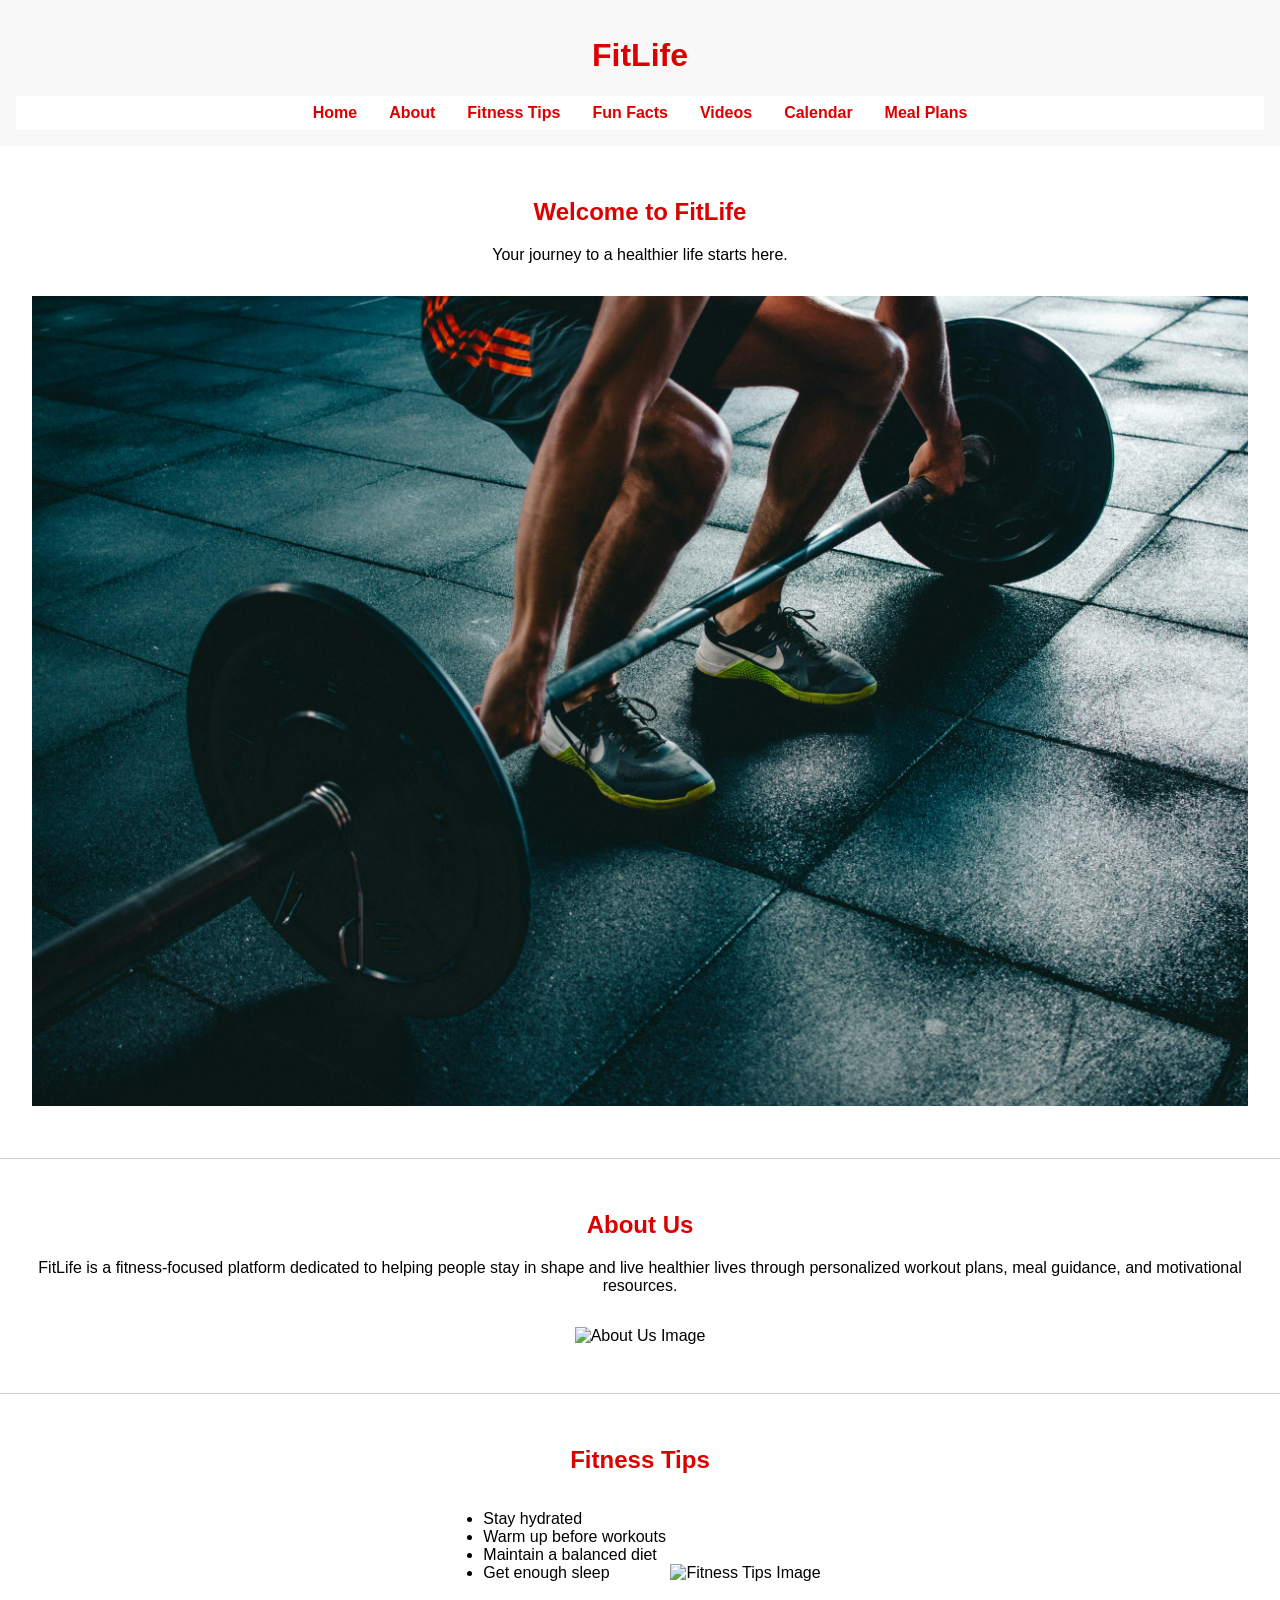
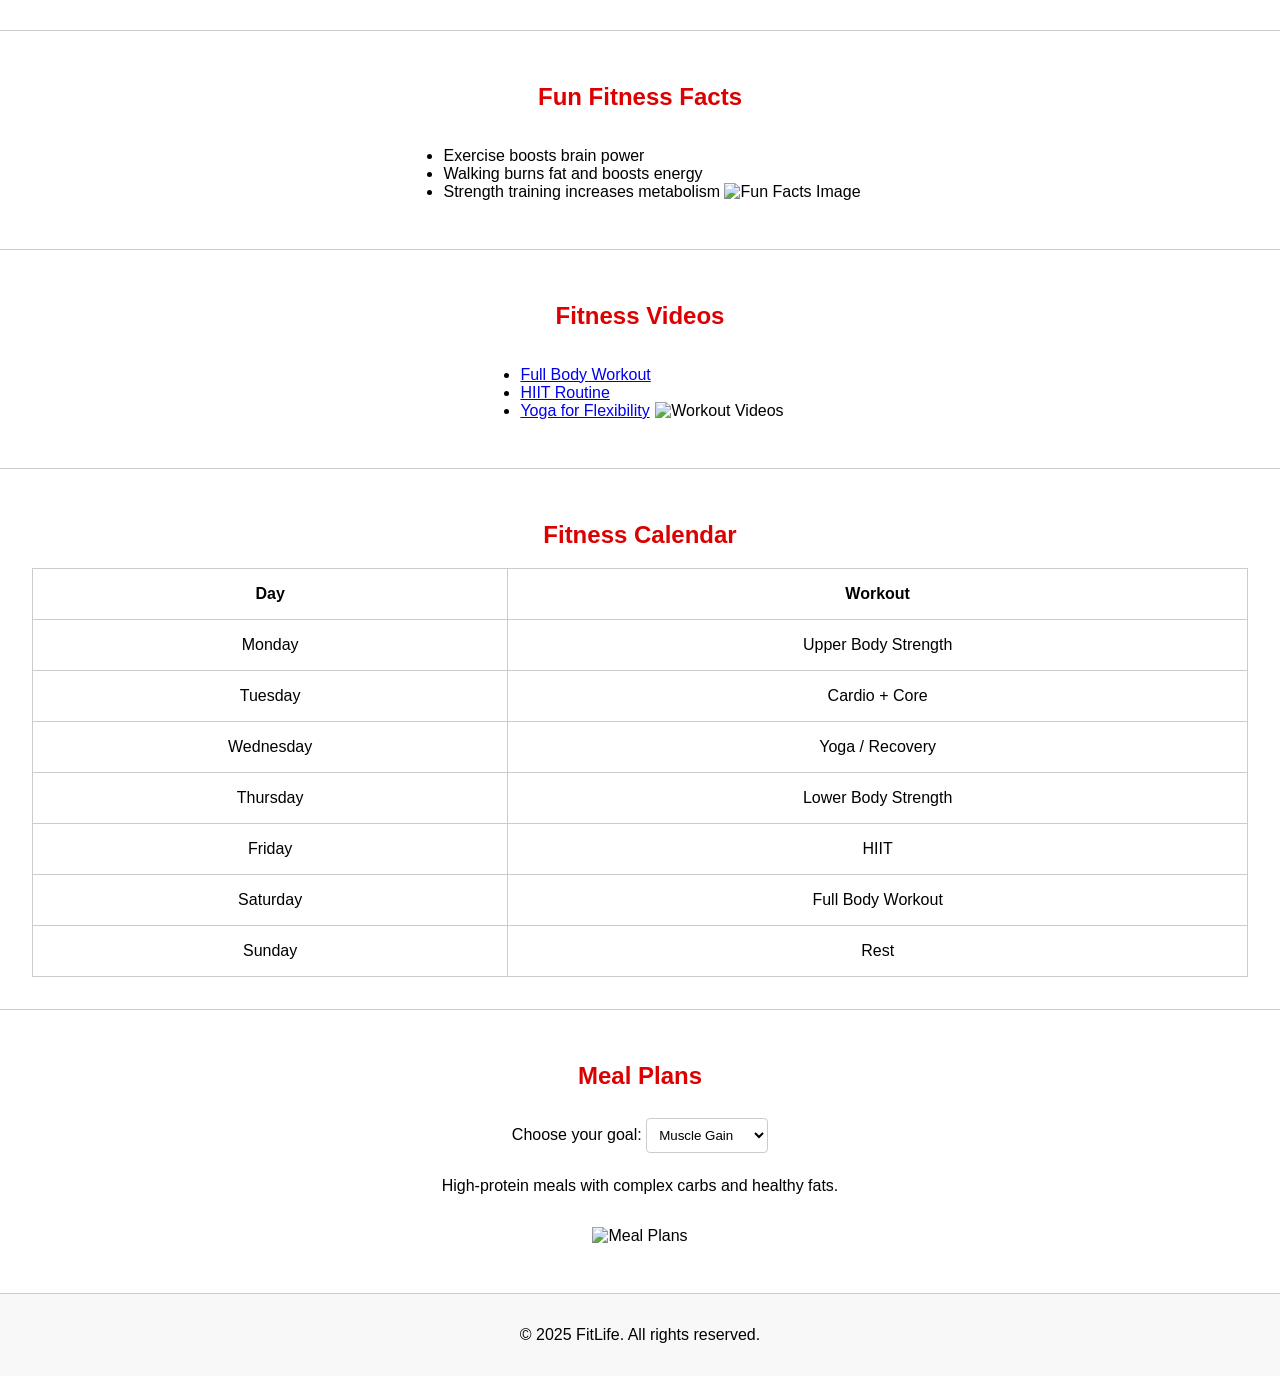
==== index.html @ dd287af6 "Update index.html" ====
<!DOCTYPE html>
<html lang="en">
<head>
  <meta charset="UTF-8" />
  <meta name="viewport" content="width=device-width, initial-scale=1.0" />
  <title>FitLife</title>
  <style>
    body {
      margin: 0;
      font-family: Arial, sans-serif;
      background-color: #fff;
      color: #000;
      text-align: center;
    }

    header {
      background-color: #f8f8f8;
      color: #d00;
      padding: 1rem;
    }

    nav ul {
      list-style: none;
      padding: 0;
      margin: 0;
      display: flex;
      justify-content: center;
      flex-wrap: wrap;
      background-color: #fff;
    }

    nav ul li {
      margin: 0.5rem 1rem;
    }

    nav ul li a {
      color: #d00;
      text-decoration: none;
      font-weight: bold;
    }

    nav ul li a:hover {
      text-decoration: underline;
    }

    section {
      padding: 2rem;
      border-bottom: 1px solid #ccc;
    }

    h1, h2 {
      color: #d00;
      text-align: center;
    }

    ul {
      padding-left: 1.5rem;
      display: inline-block;
      text-align: left;
    }

    form {
      display: flex;
      flex-direction: column;
      max-width: 300px;
      margin: auto;
    }

    form input, form button, select {
      padding: 0.5rem;
      margin: 0.5rem 0;
      border: 1px solid #ccc;
      border-radius: 4px;
    }

    form input, select {
      background-color: #fff;
      color: #000;
    }

    form button {
      background-color: #d00;
      color: white;
      cursor: pointer;
    }

    form button:hover {
      background-color: #a00;
    }

    table {
      width: 100%;
      border-collapse: collapse;
      text-align: center;
    }

    table, th, td {
      border: 1px solid #ccc;
    }

    th, td {
      padding: 1rem;
    }

    footer {
      text-align: center;
      padding: 1rem;
      background-color: #f8f8f8;
      color: #000;
    }

    img {
      max-width: 100%;
      height: auto;
      margin: 1rem 0;
    }
  </style>
  <script>
    function updateMealPlan() {
      const mealType = document.getElementById('mealType').value;
      const mealOutput = document.getElementById('mealOutput');

      const meals = {
        gain: "High-protein meals with complex carbs and healthy fats.",
        loss: "Low-calorie meals with lean proteins and vegetables.",
        healthy: "Balanced meals with fruits, vegetables, whole grains, and lean proteins."
      };

      mealOutput.innerText = meals[mealType];
    }
  </script>
</head>
<body>
  <header>
    <h1>FitLife</h1>
    <nav>
      <ul>
        <li><a href="#home">Home</a></li>
        <li><a href="#about">About</a></li>
        <li><a href="#tips">Fitness Tips</a></li>
        <li><a href="#facts">Fun Facts</a></li>
        <li><a href="#videos">Videos</a></li>
        <li><a href="#calendar">Calendar</a></li>
        <li><a href="#meals">Meal Plans</a></li>
      </ul>
    </nav>
  </header>

  <section id="home">
    <h2>Welcome to FitLife</h2>
    <p>Your journey to a healthier life starts here.</p>
    <img src="Home.jpg" alt="Welcome Image">
  </section>

  <section id="about">
    <h2>About Us</h2>
    <p>FitLife is a fitness-focused platform dedicated to helping people stay in shape and live healthier lives through personalized workout plans, meal guidance, and motivational resources.</p>
    <img src="https://via.placeholder.com/800x300?text=About+FitLife" alt="About Us Image">
  </section>

  <section id="tips">
    <h2>Fitness Tips</h2>
    <ul>
      <li>Stay hydrated</li>
      <li>Warm up before workouts</li>
      <li>Maintain a balanced diet</li>
      <li>Get enough sleep</li>
    </ul>
    <img src="https://via.placeholder.com/800x300?text=Fitness+Tips" alt="Fitness Tips Image">
  </section>

  <section id="facts">
    <h2>Fun Fitness Facts</h2>
    <ul>
      <li>Exercise boosts brain power</li>
      <li>Walking burns fat and boosts energy</li>
      <li>Strength training increases metabolism</li>
    </ul>
    <img src="https://via.placeholder.com/800x300?text=Fun+Facts" alt="Fun Facts Image">
  </section>

  <section id="videos">
    <h2>Fitness Videos</h2>
    <ul>
      <li><a href="https://www.youtube.com/watch?v=UoC_O3HzsH0" target="_blank">Full Body Workout</a></li>
      <li><a href="https://www.youtube.com/watch?v=ml6cT4AZdqI" target="_blank">HIIT Routine</a></li>
      <li><a href="https://www.youtube.com/watch?v=2pLT-olgUJs" target="_blank">Yoga for Flexibility</a></li>
    </ul>
    <img src="https://via.placeholder.com/800x300?text=Workout+Videos" alt="Workout Videos">
  </section>

  <section id="calendar">
    <h2>Fitness Calendar</h2>
    <table>
      <thead>
        <tr>
          <th>Day</th>
          <th>Workout</th>
        </tr>
      </thead>
      <tbody>
        <tr><td>Monday</td><td>Upper Body Strength</td></tr>
        <tr><td>Tuesday</td><td>Cardio + Core</td></tr>
        <tr><td>Wednesday</td><td>Yoga / Recovery</td></tr>
        <tr><td>Thursday</td><td>Lower Body Strength</td></tr>
        <tr><td>Friday</td><td>HIIT</td></tr>
        <tr><td>Saturday</td><td>Full Body Workout</td></tr>
        <tr><td>Sunday</td><td>Rest</td></tr>
      </tbody>
    </table>
  </section>

  <section id="meals">
    <h2>Meal Plans</h2>
    <label for="mealType">Choose your goal:</label>
    <select id="mealType" onchange="updateMealPlan()">
      <option value="gain">Muscle Gain</option>
      <option value="loss">Weight Loss</option>
      <option value="healthy">Healthy Living</option>
    </select>
    <p id="mealOutput">High-protein meals with complex carbs and healthy fats.</p>
    <img src="https://via.placeholder.com/800x300?text=Meal+Plans" alt="Meal Plans">
  </section>

  <footer>
    <p>&copy; 2025 FitLife. All rights reserved.</p>
  </footer>
</body>
</html>
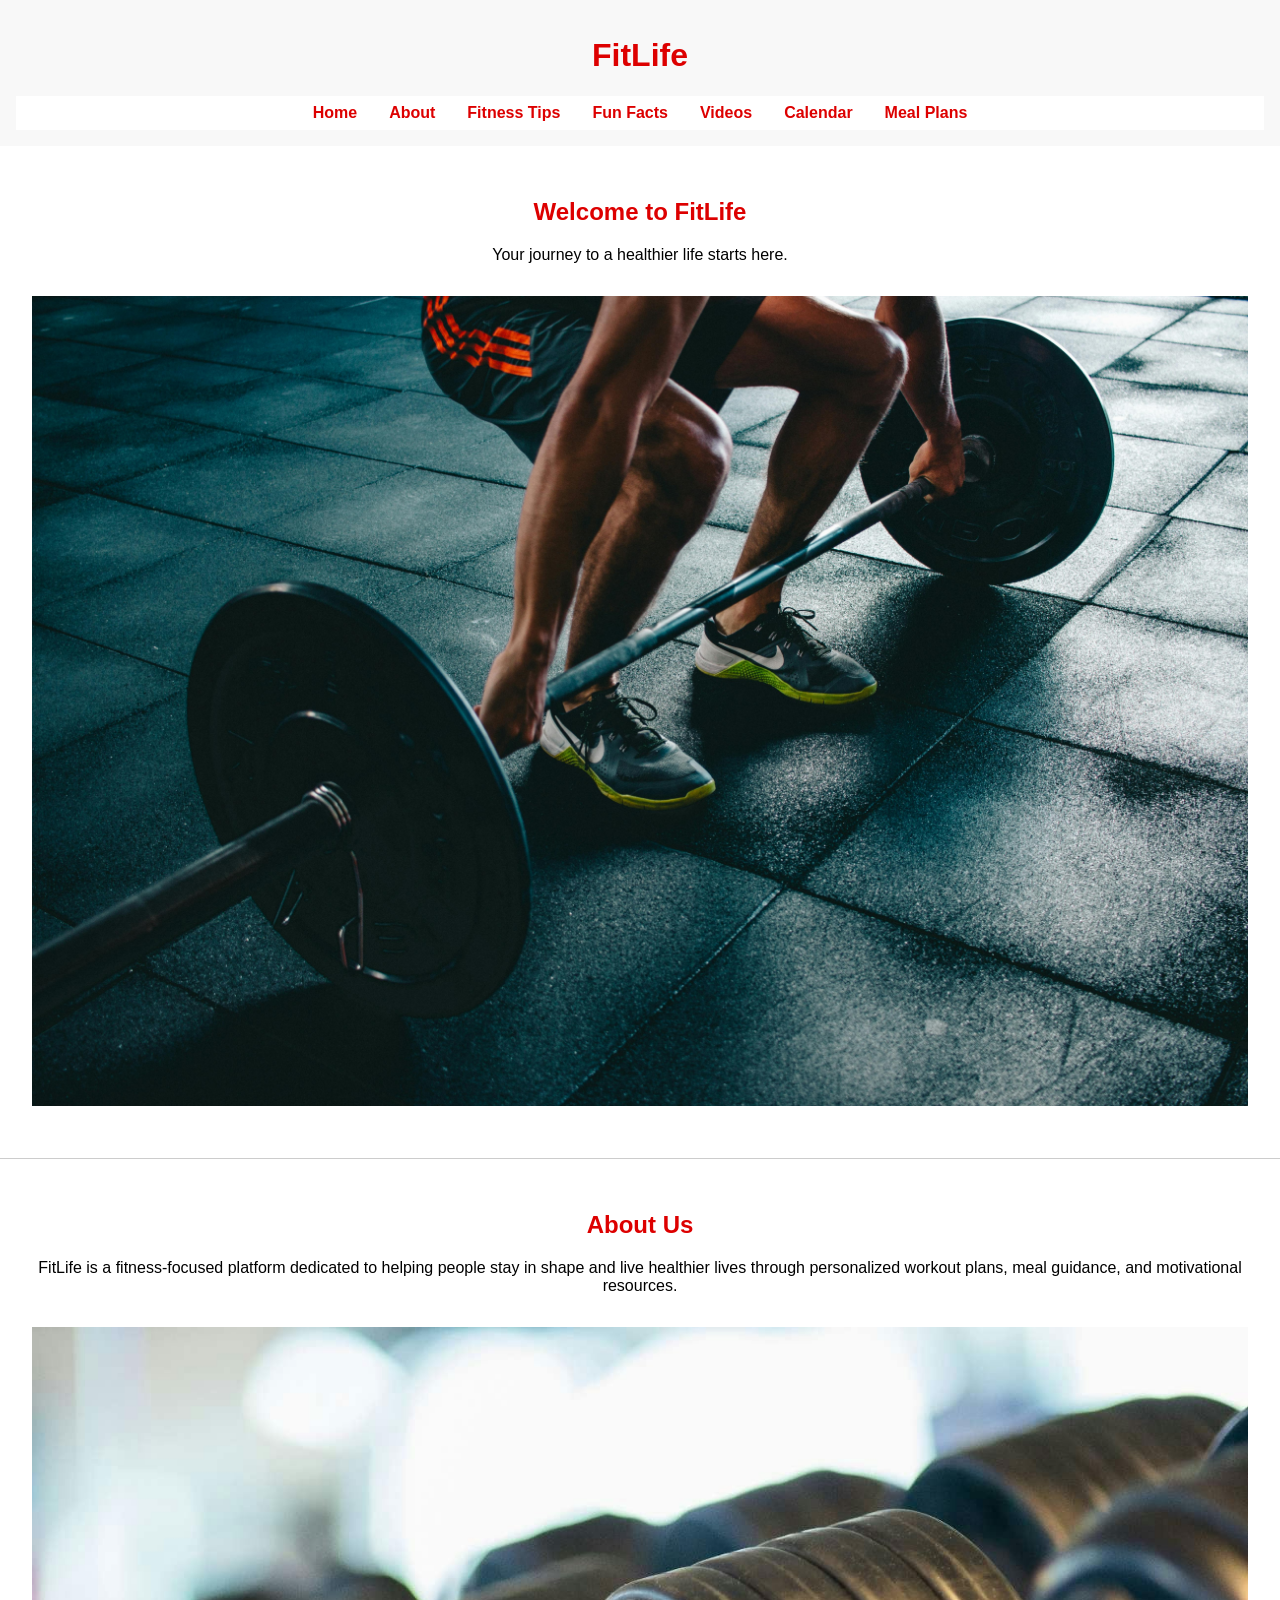
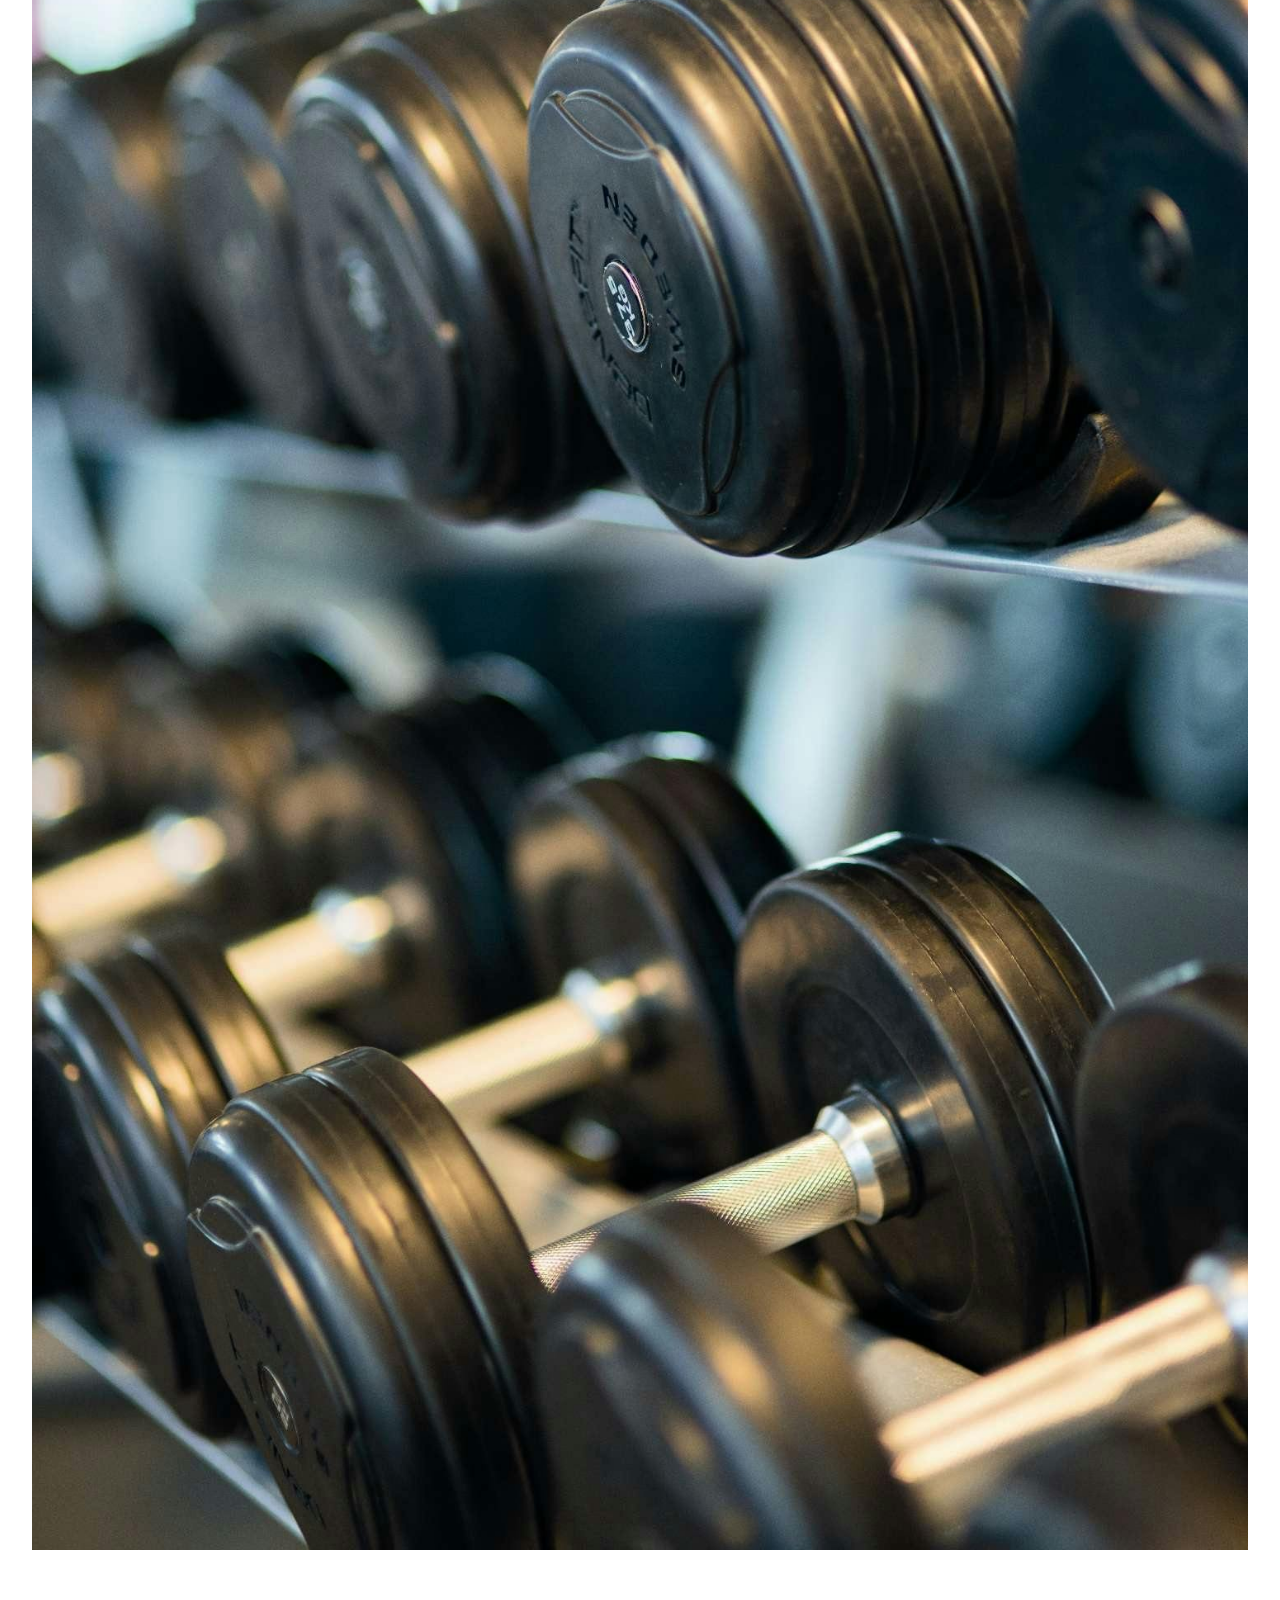
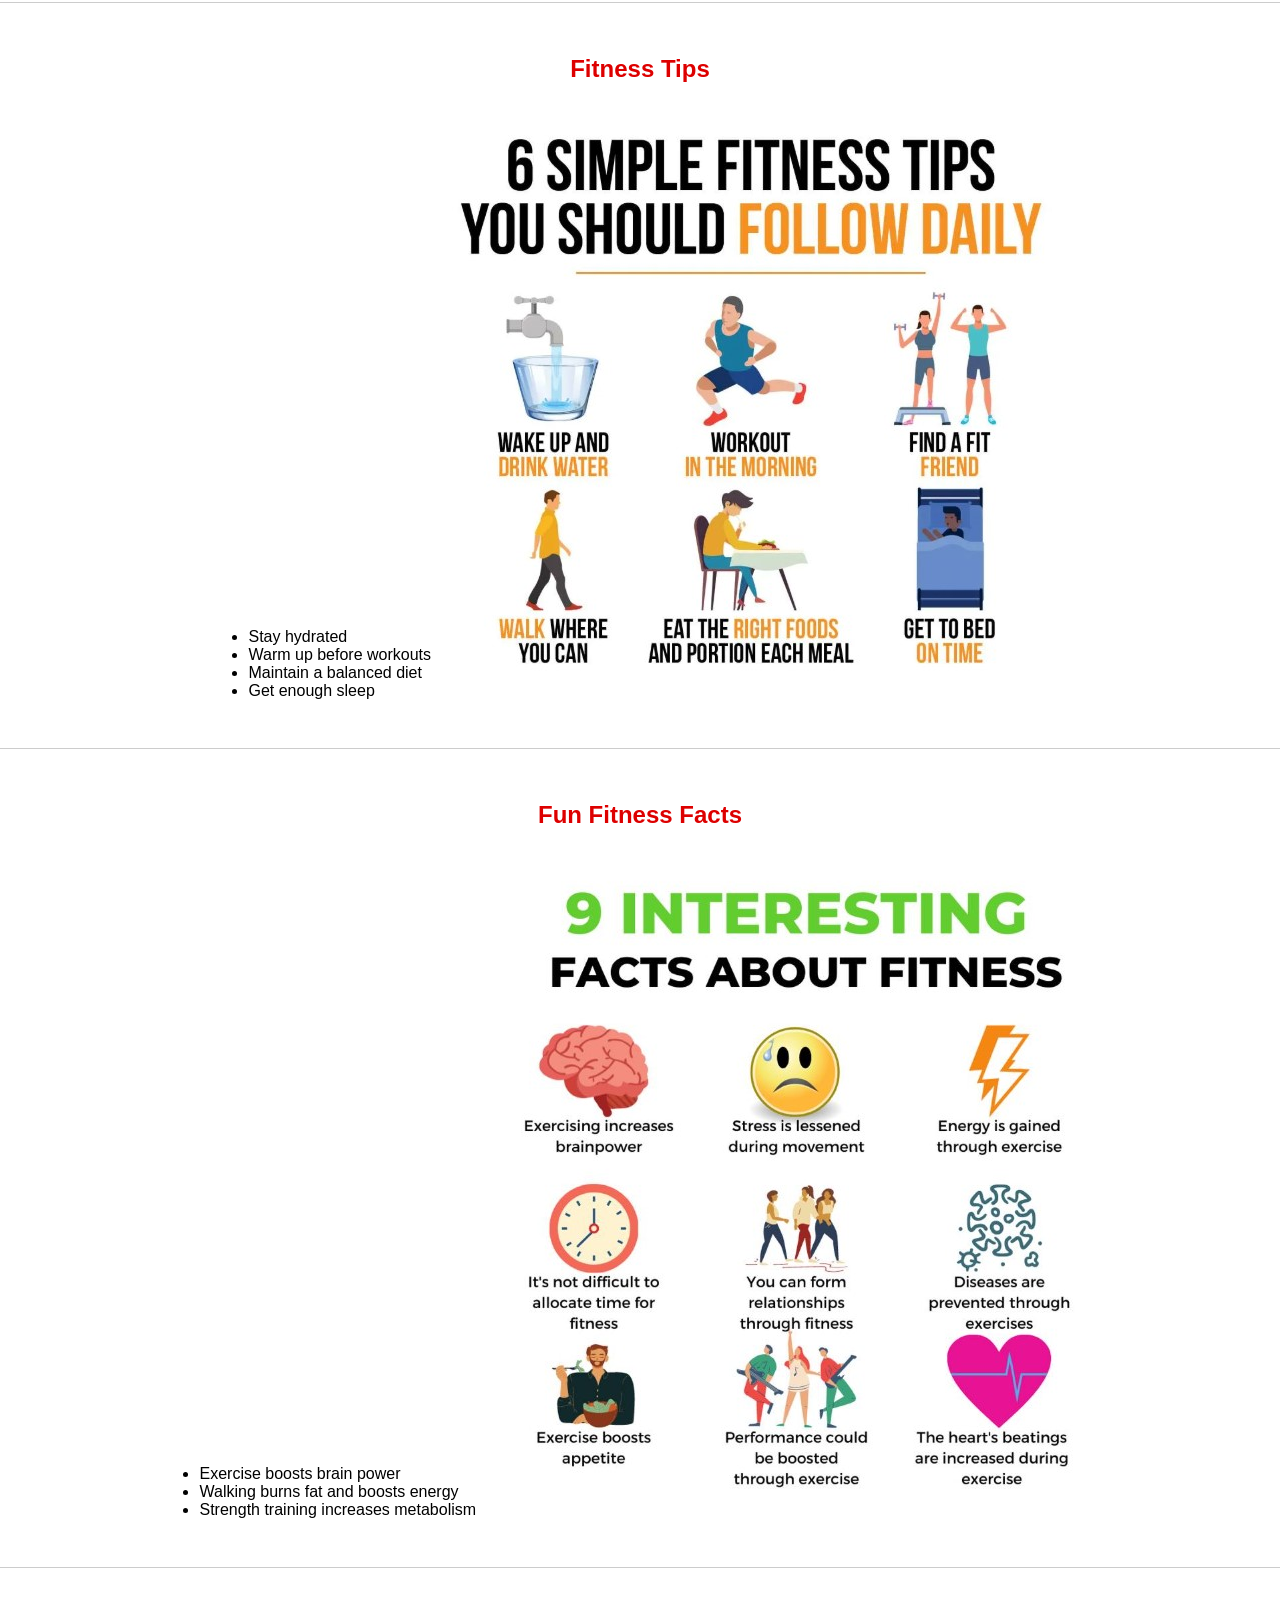
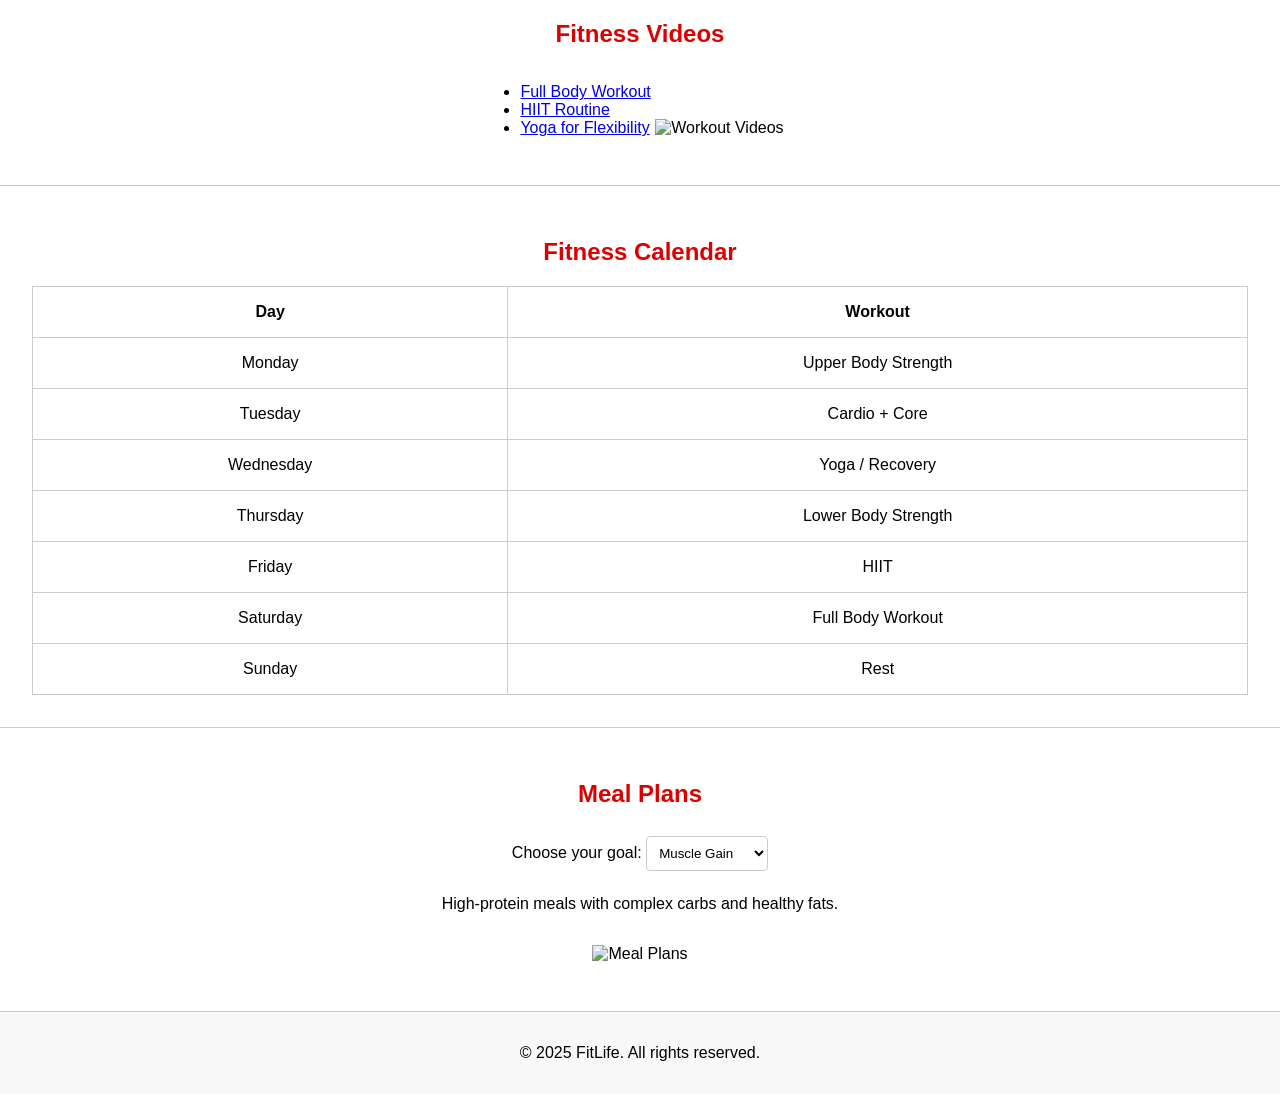
==== commit a5689943: "Update index.html" ====
--- a/index.html
+++ b/index.html
@@ -155,7 +155,7 @@
   <section id="about">
     <h2>About Us</h2>
     <p>FitLife is a fitness-focused platform dedicated to helping people stay in shape and live healthier lives through personalized workout plans, meal guidance, and motivational resources.</p>
-    <img src="https://via.placeholder.com/800x300?text=About+FitLife" alt="About Us Image">
+    <img src="About.jpg" alt="About Us Image">
   </section>
 
   <section id="tips">
@@ -166,7 +166,7 @@
       <li>Maintain a balanced diet</li>
       <li>Get enough sleep</li>
     </ul>
-    <img src="https://via.placeholder.com/800x300?text=Fitness+Tips" alt="Fitness Tips Image">
+    <img src="Tips.jpg" alt="Fitness Tips Image">
   </section>
 
   <section id="facts">
@@ -176,7 +176,7 @@
       <li>Walking burns fat and boosts energy</li>
       <li>Strength training increases metabolism</li>
     </ul>
-    <img src="https://via.placeholder.com/800x300?text=Fun+Facts" alt="Fun Facts Image">
+    <img src="Facts.jpg" alt="Fun Facts Image">
   </section>
 
   <section id="videos">
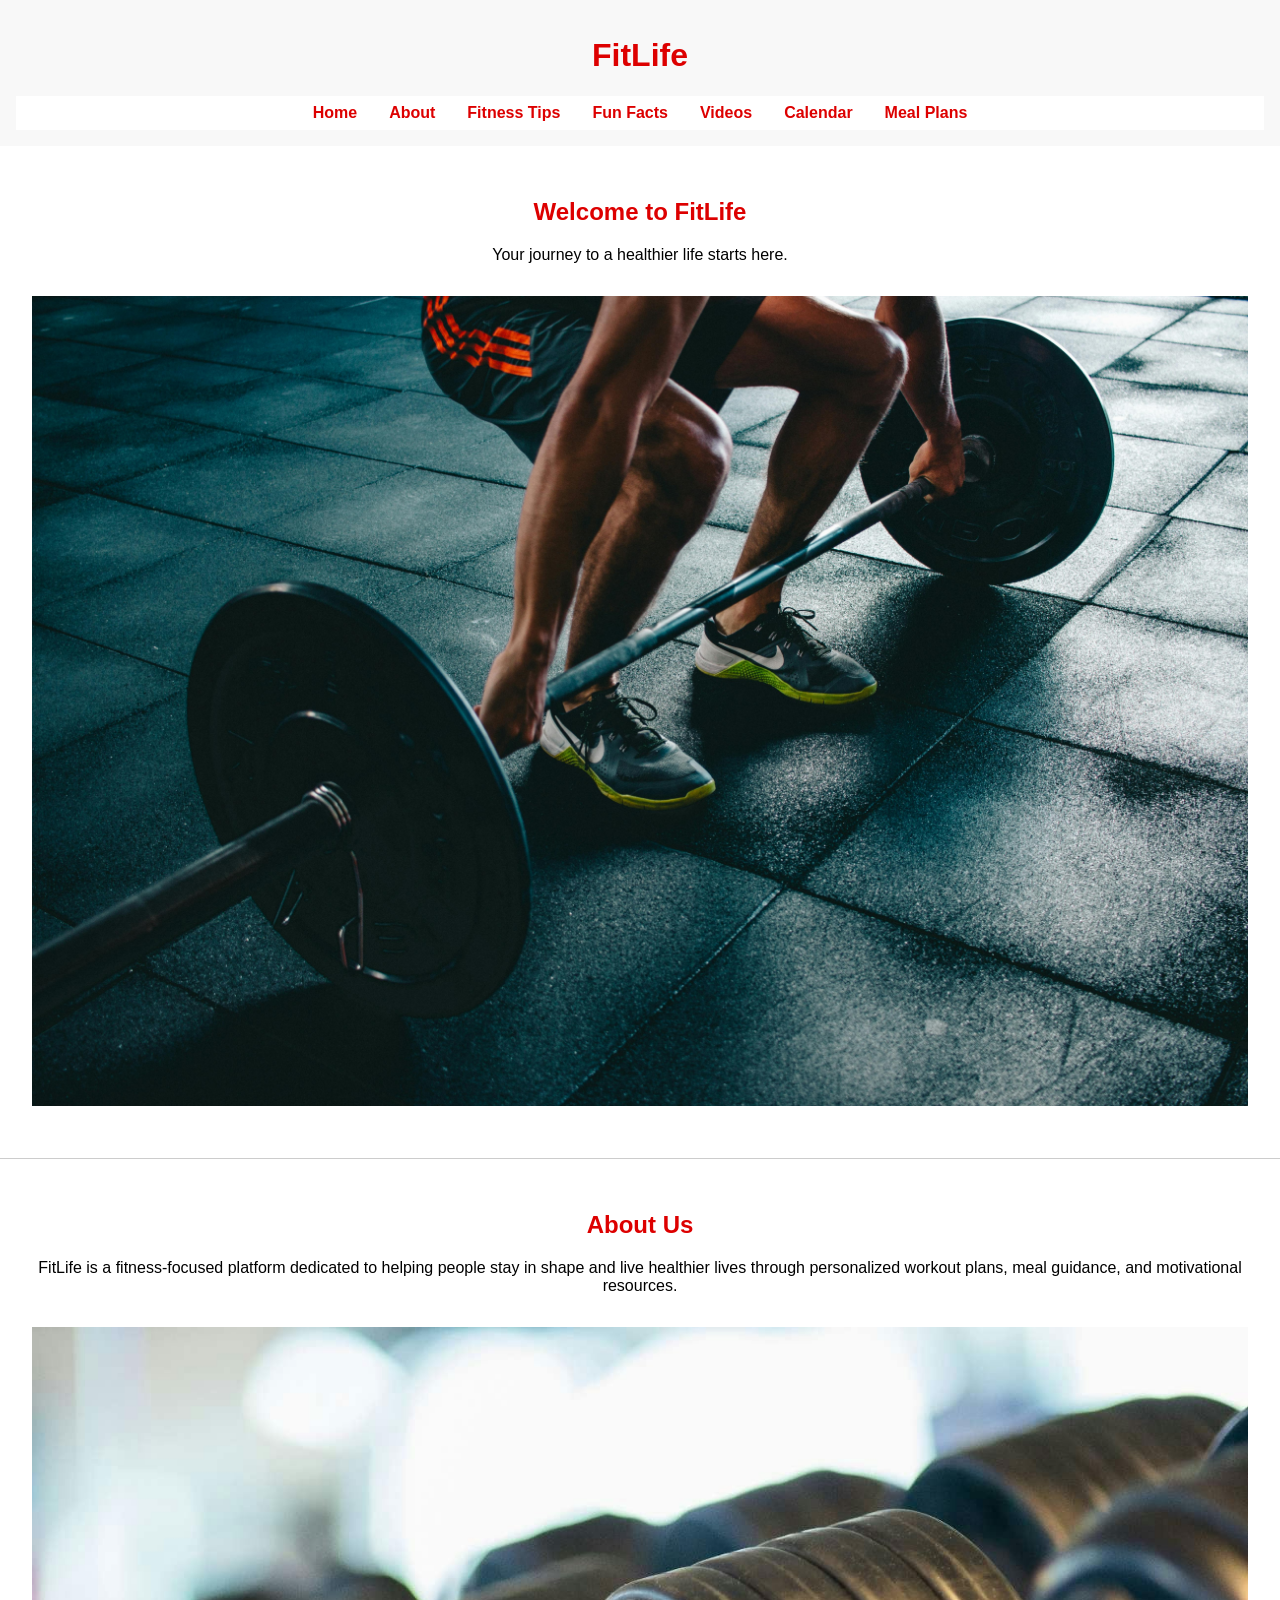
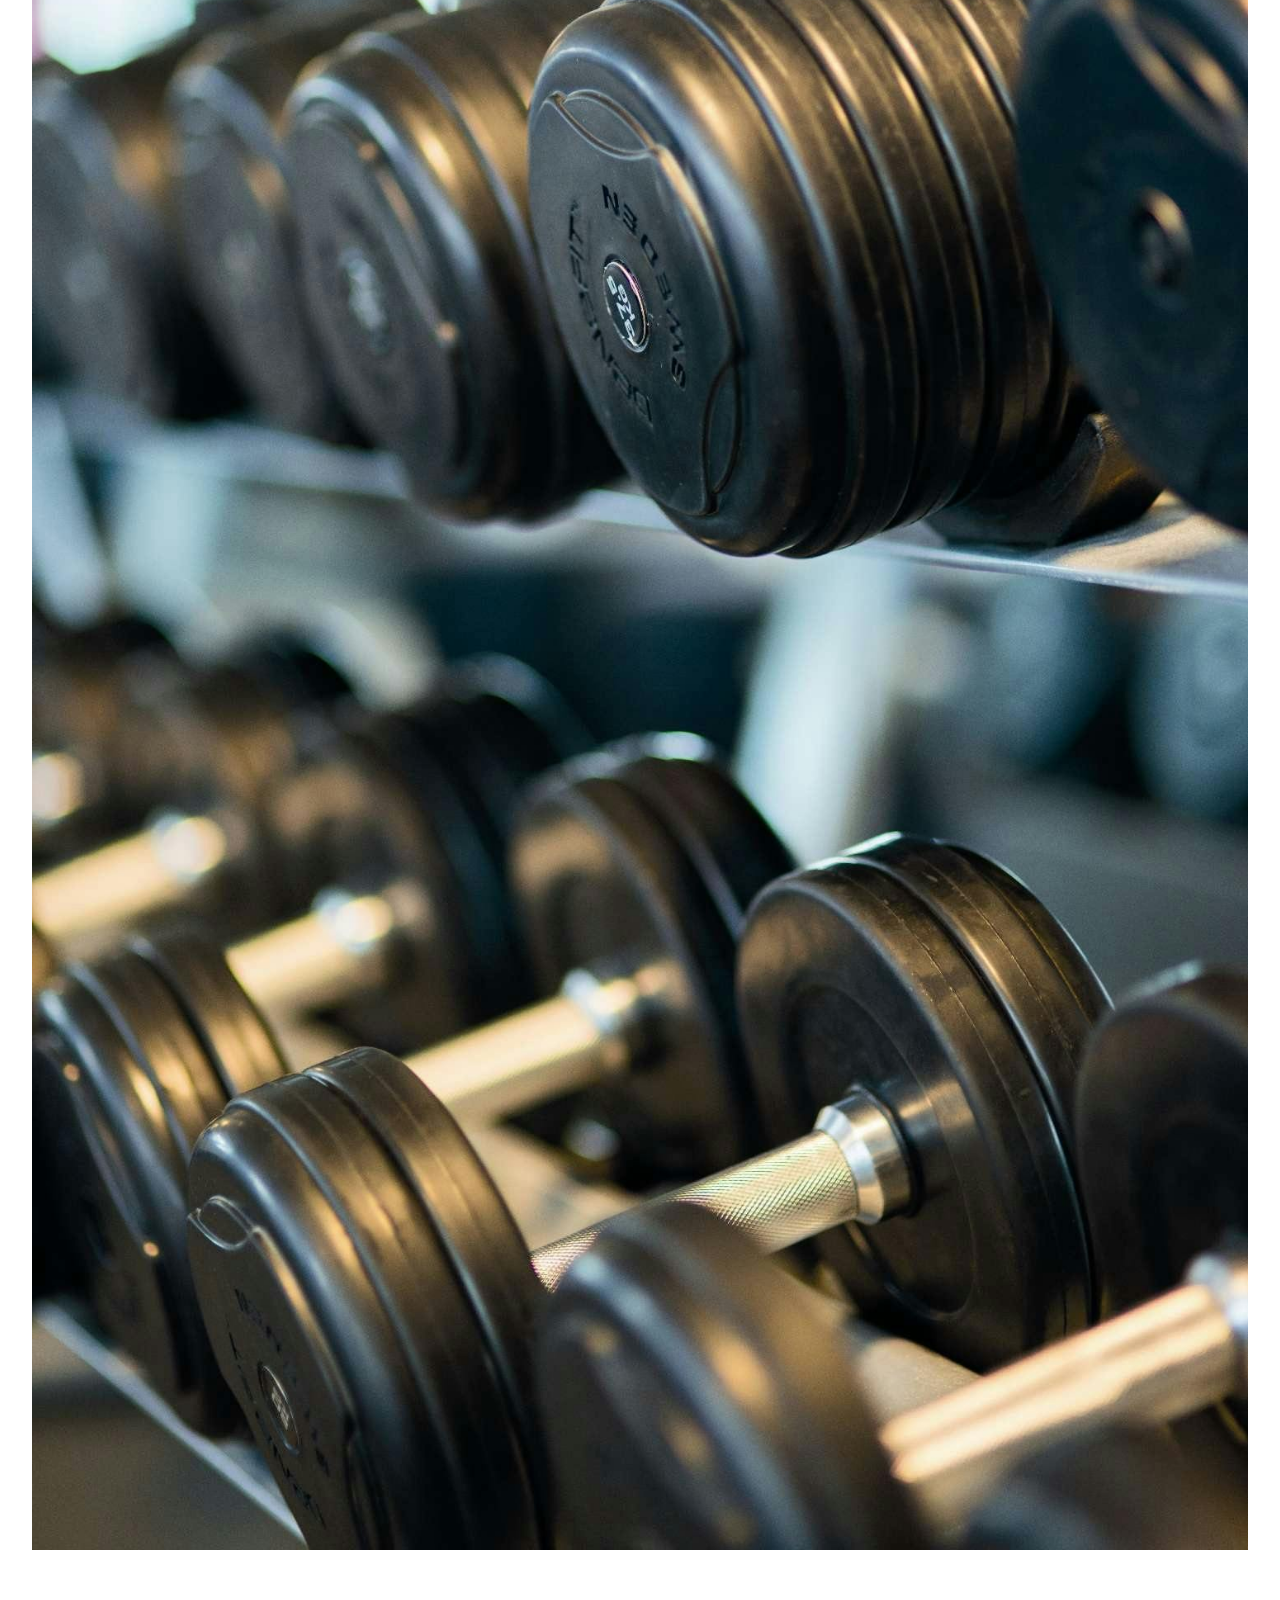
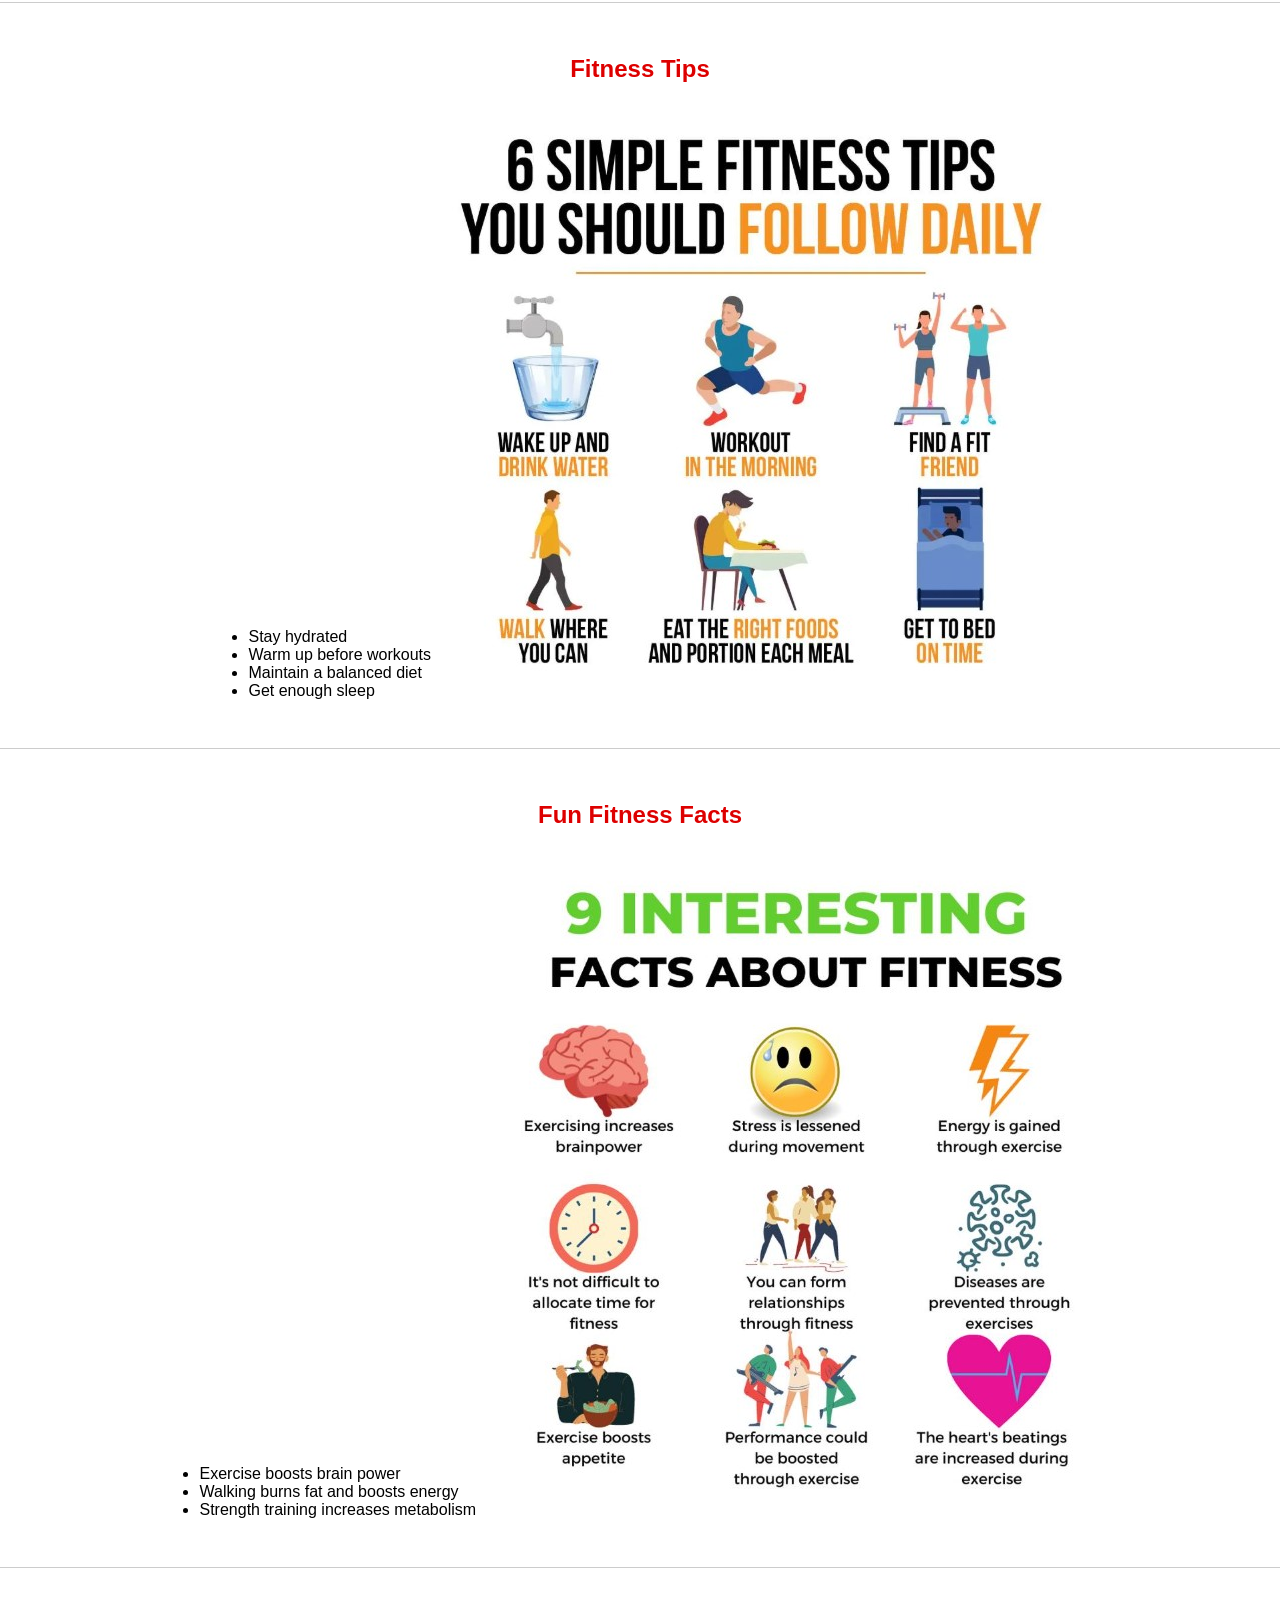
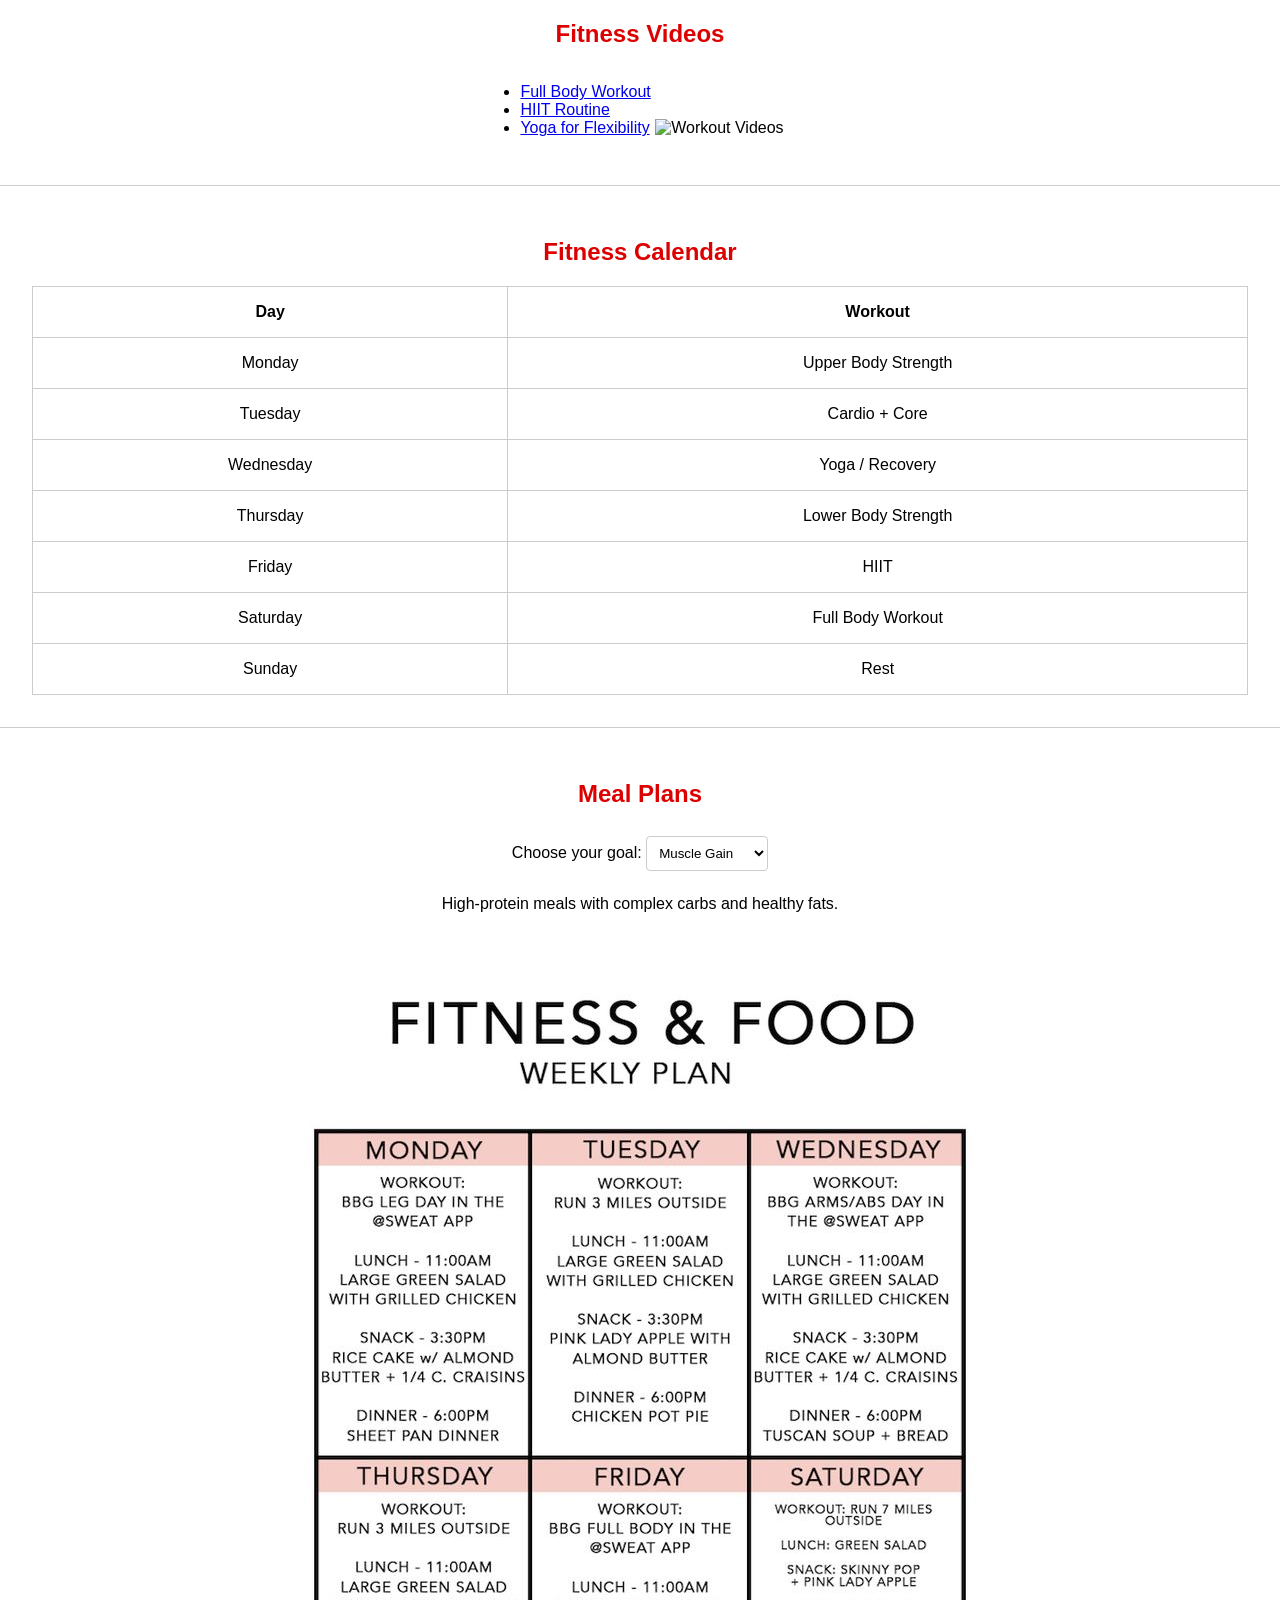
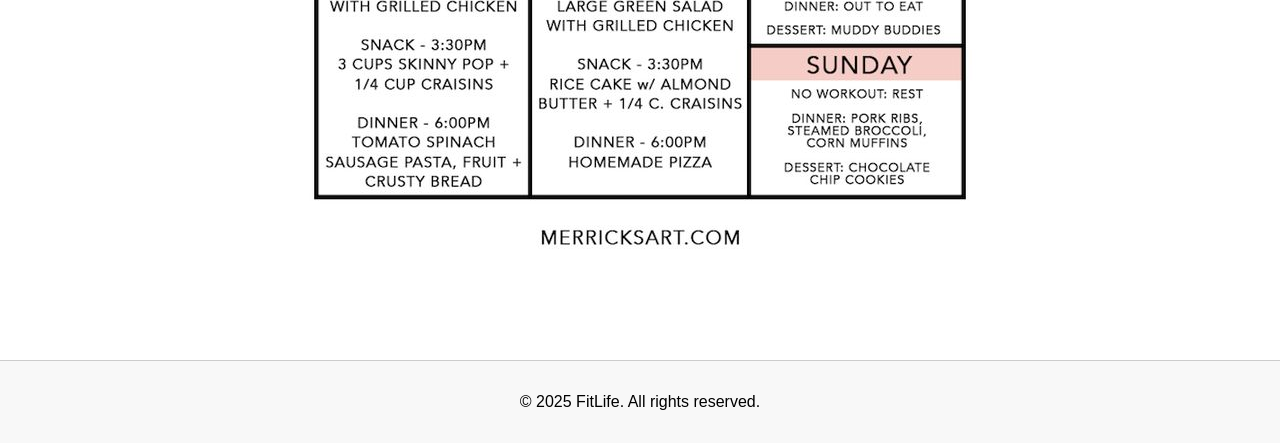
==== commit 7732b50a: "Update index.html" ====
--- a/index.html
+++ b/index.html
@@ -219,7 +219,7 @@
       <option value="healthy">Healthy Living</option>
     </select>
     <p id="mealOutput">High-protein meals with complex carbs and healthy fats.</p>
-    <img src="https://via.placeholder.com/800x300?text=Meal+Plans" alt="Meal Plans">
+    <img src="Meal.jpg" alt="Meal Plans">
   </section>
 
   <footer>
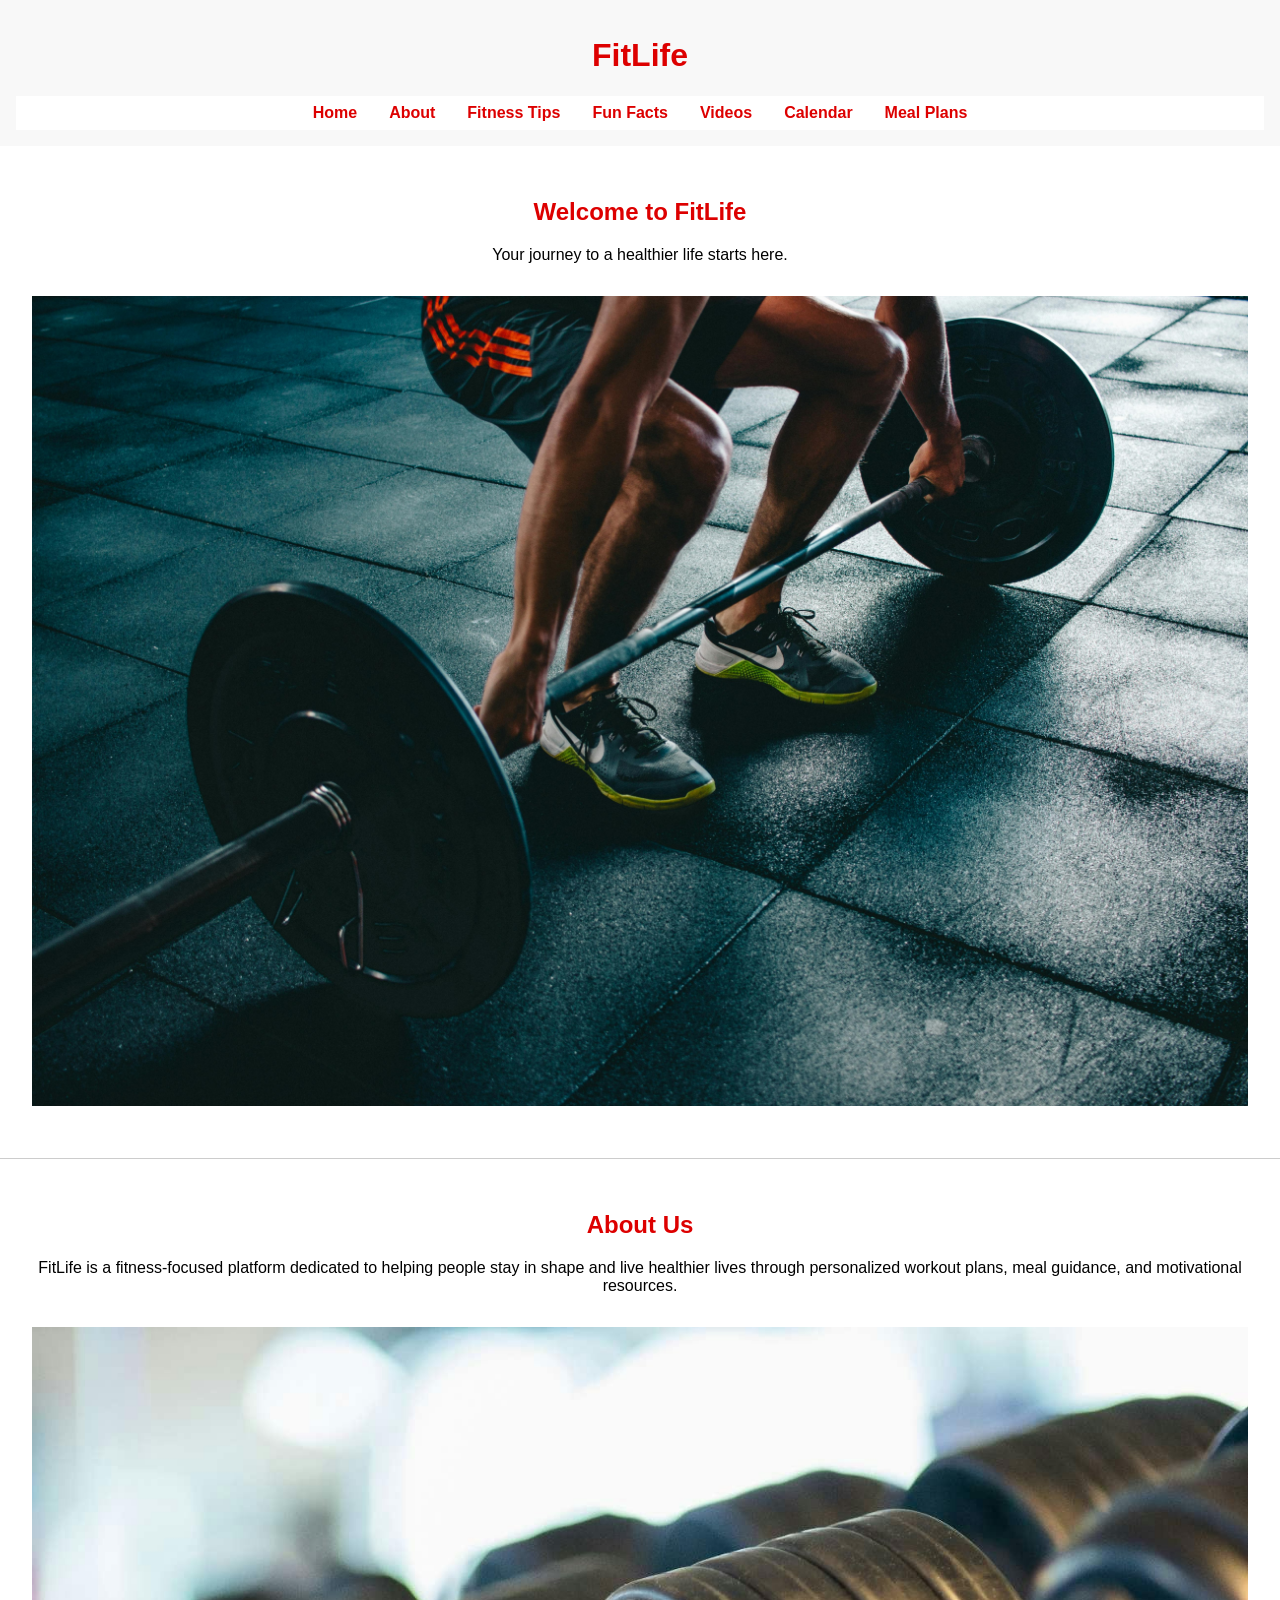
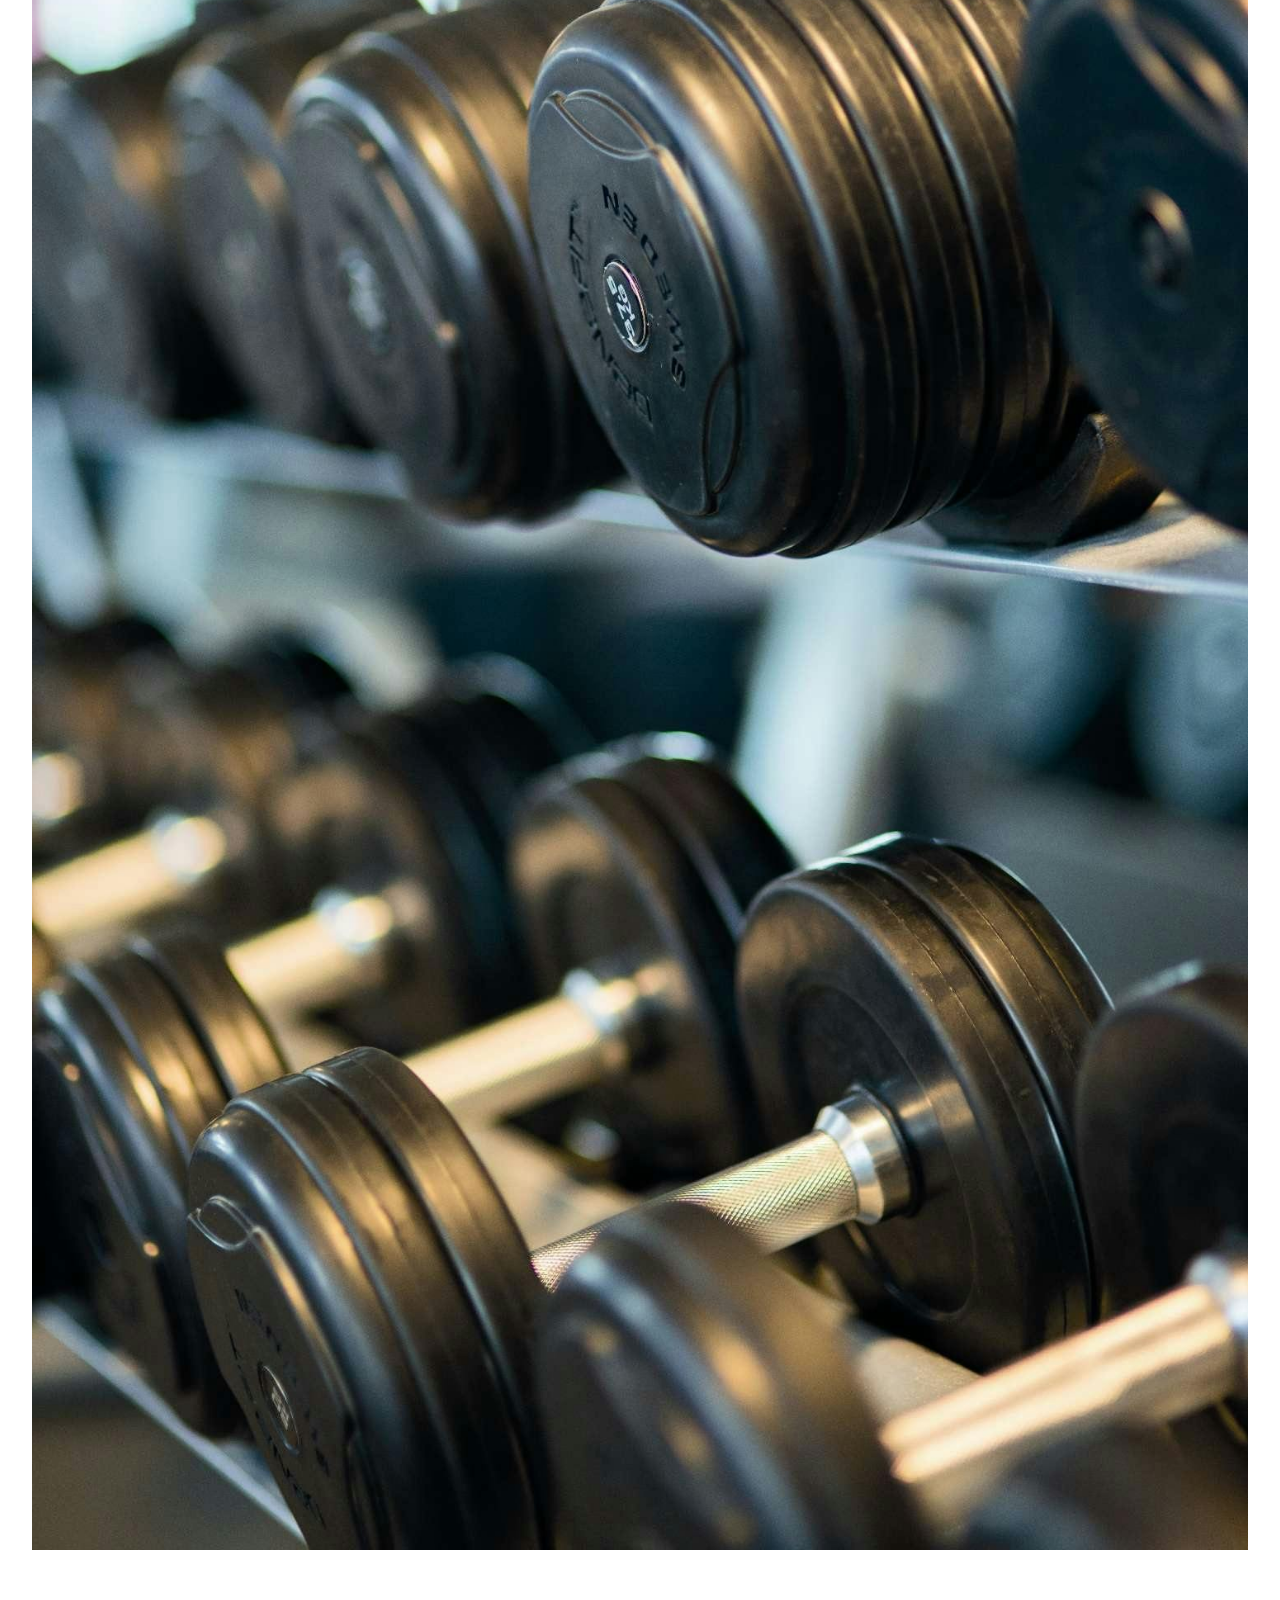
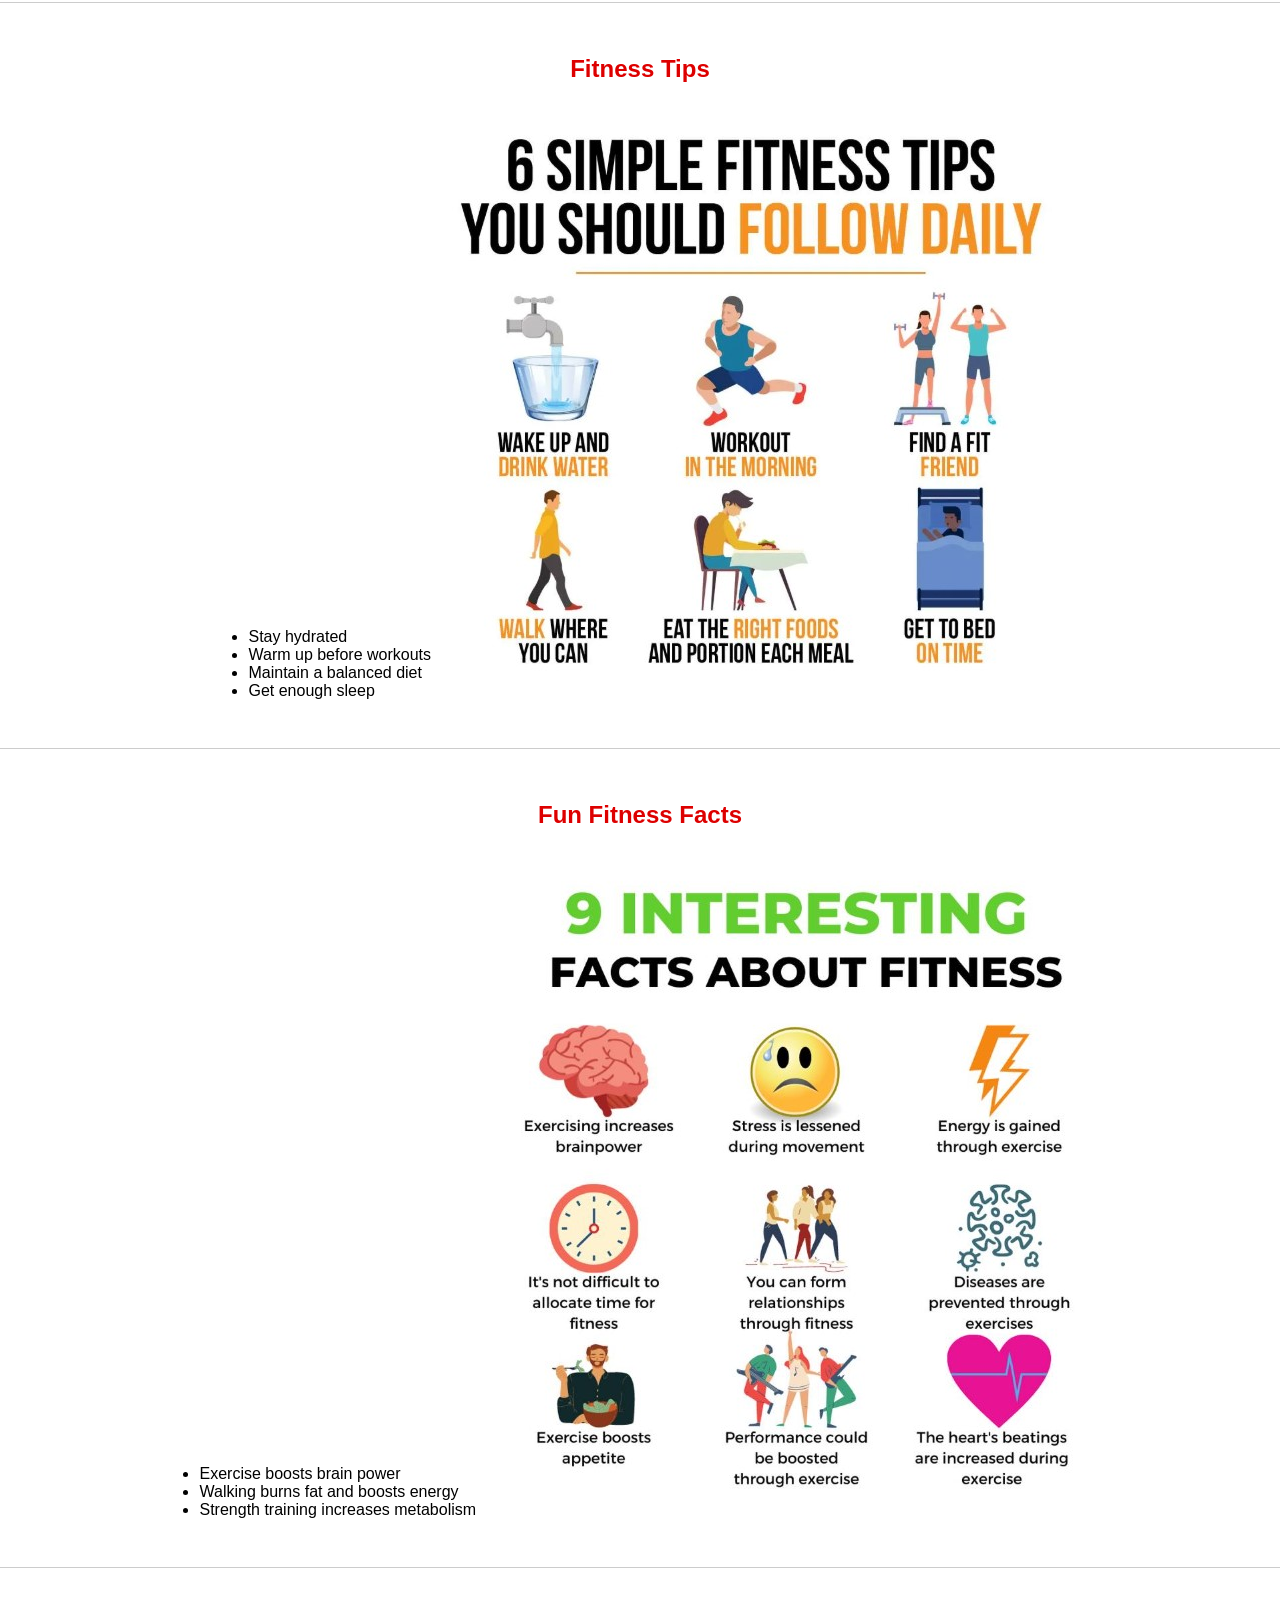
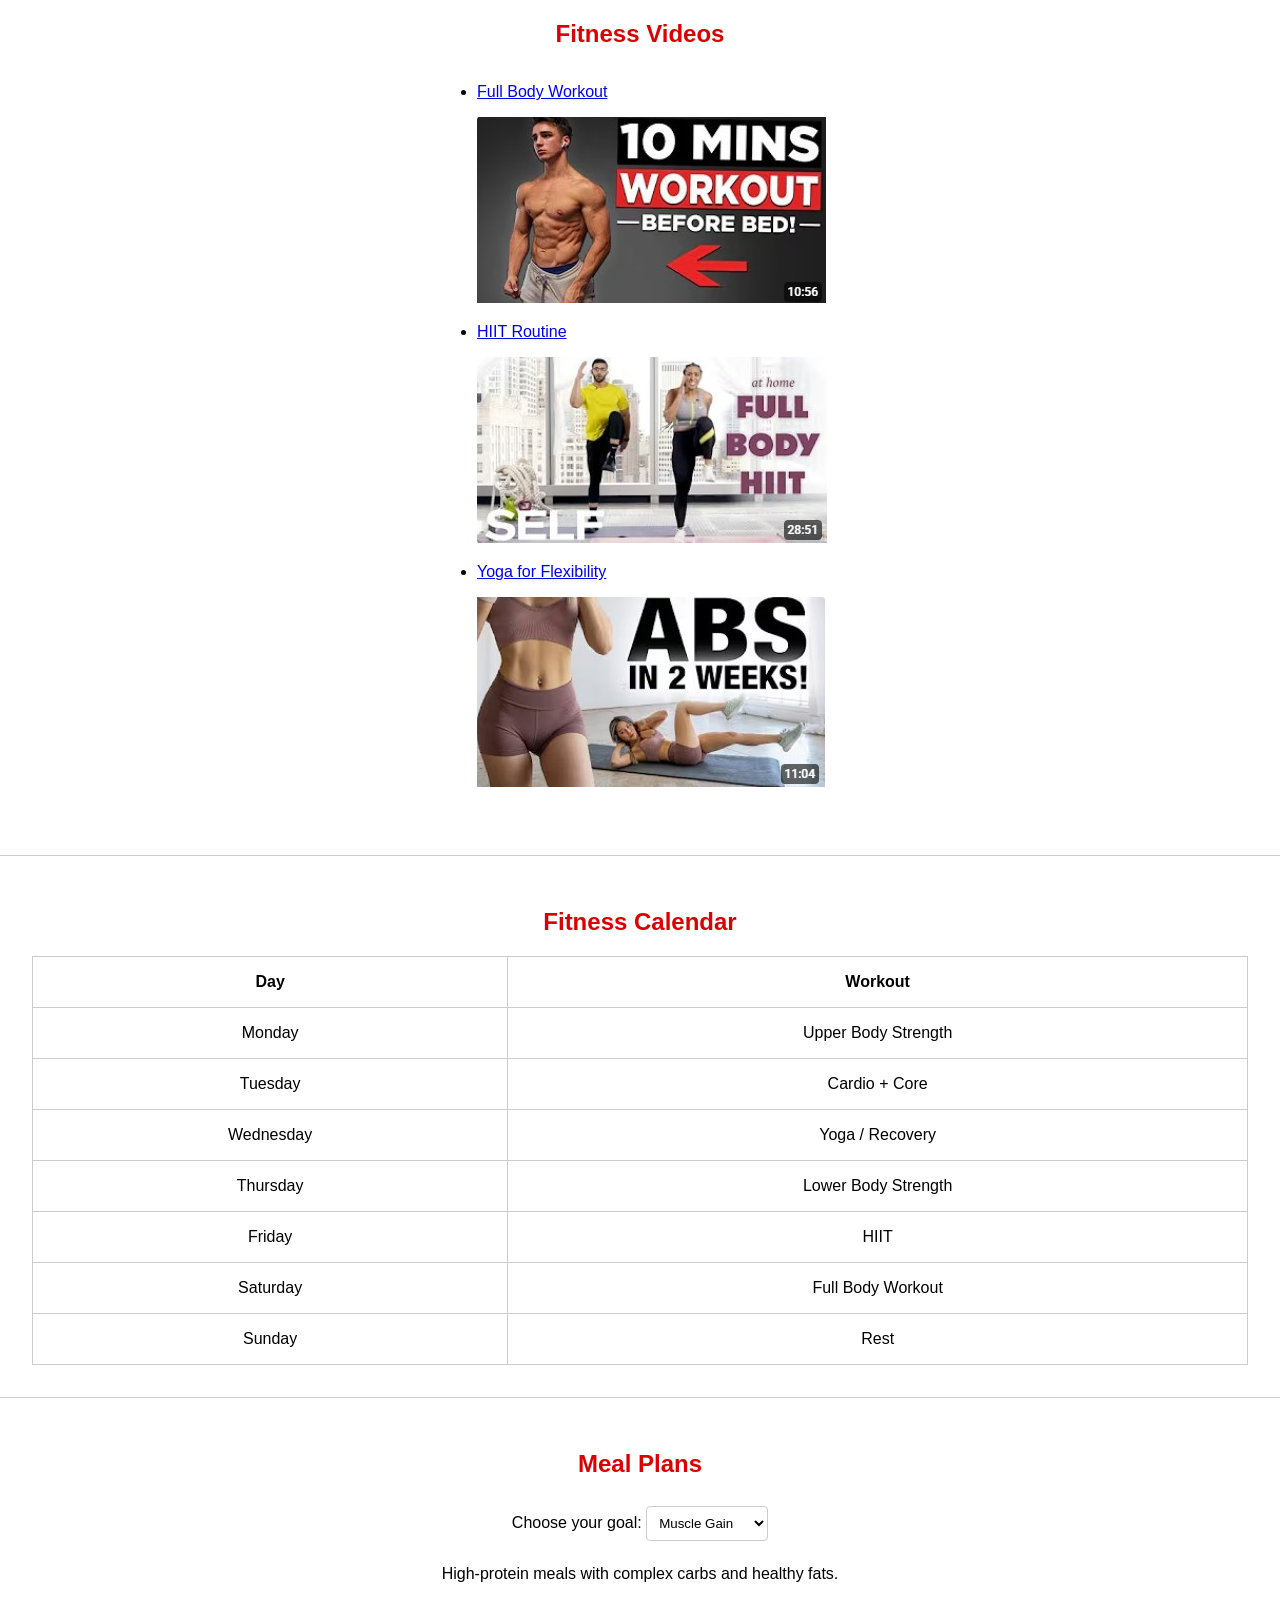
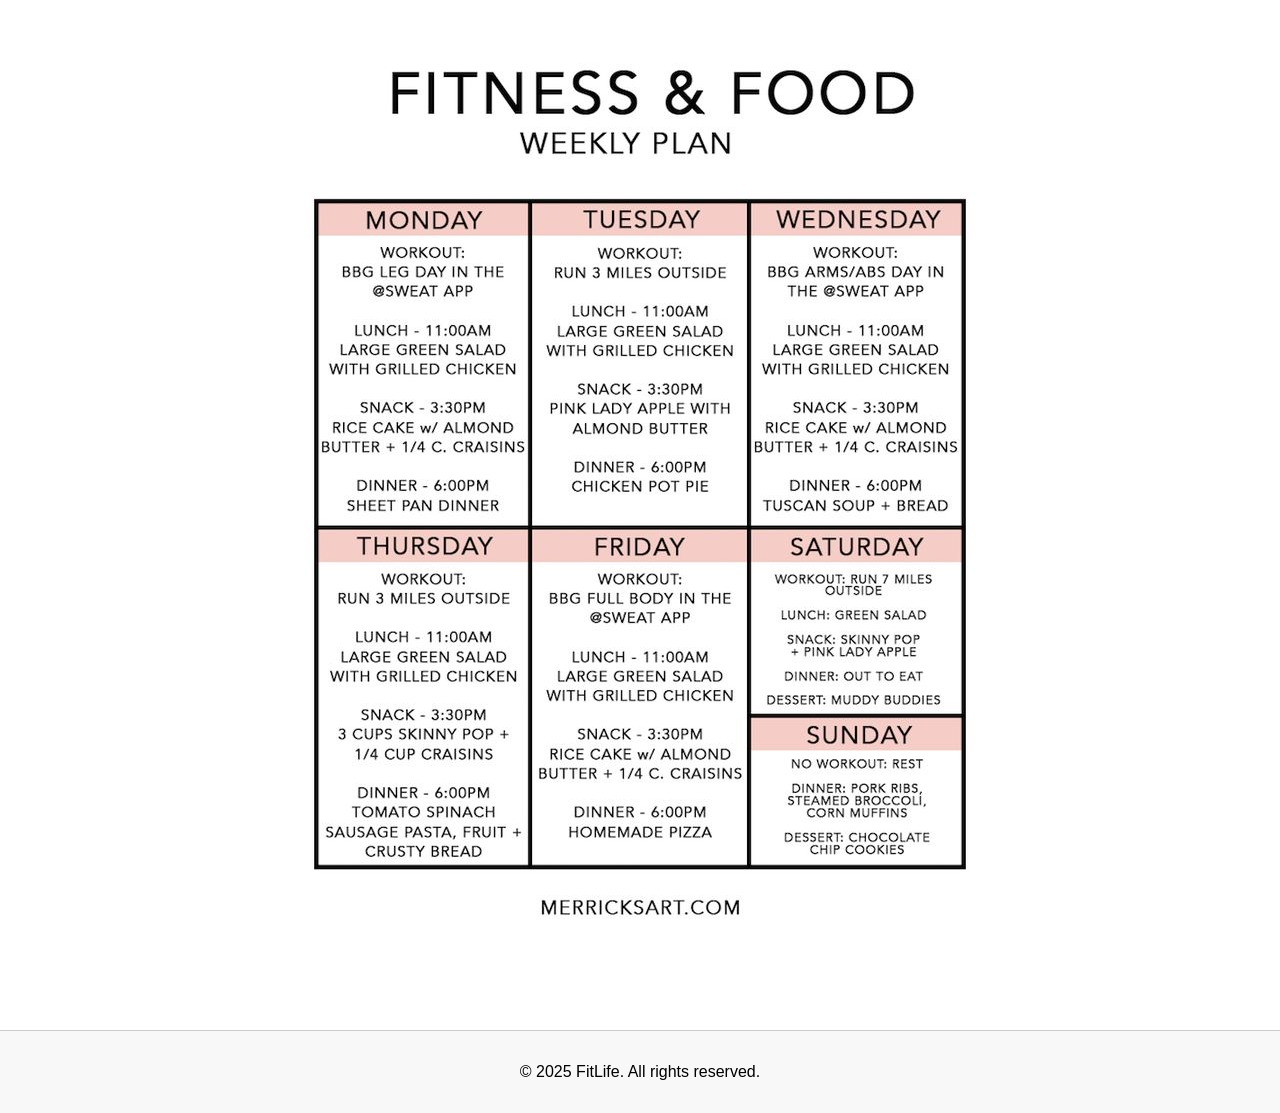
==== commit 53549fb8: "Update index.html" ====
--- a/index.html
+++ b/index.html
@@ -183,10 +183,13 @@
     <h2>Fitness Videos</h2>
     <ul>
       <li><a href="https://www.youtube.com/watch?v=UoC_O3HzsH0" target="_blank">Full Body Workout</a></li>
+      <img src="vid1.jpg" alt="Workout Videos">
+      <tr></tr>
       <li><a href="https://www.youtube.com/watch?v=ml6cT4AZdqI" target="_blank">HIIT Routine</a></li>
+      <img src="vid2.jpg" alt="Workout Videos">
+      <tr></tr>
       <li><a href="https://www.youtube.com/watch?v=2pLT-olgUJs" target="_blank">Yoga for Flexibility</a></li>
-    </ul>
-    <img src="https://via.placeholder.com/800x300?text=Workout+Videos" alt="Workout Videos">
+      <img src="vid3.jpg" alt="Workout Videos">
   </section>
 
   <section id="calendar">
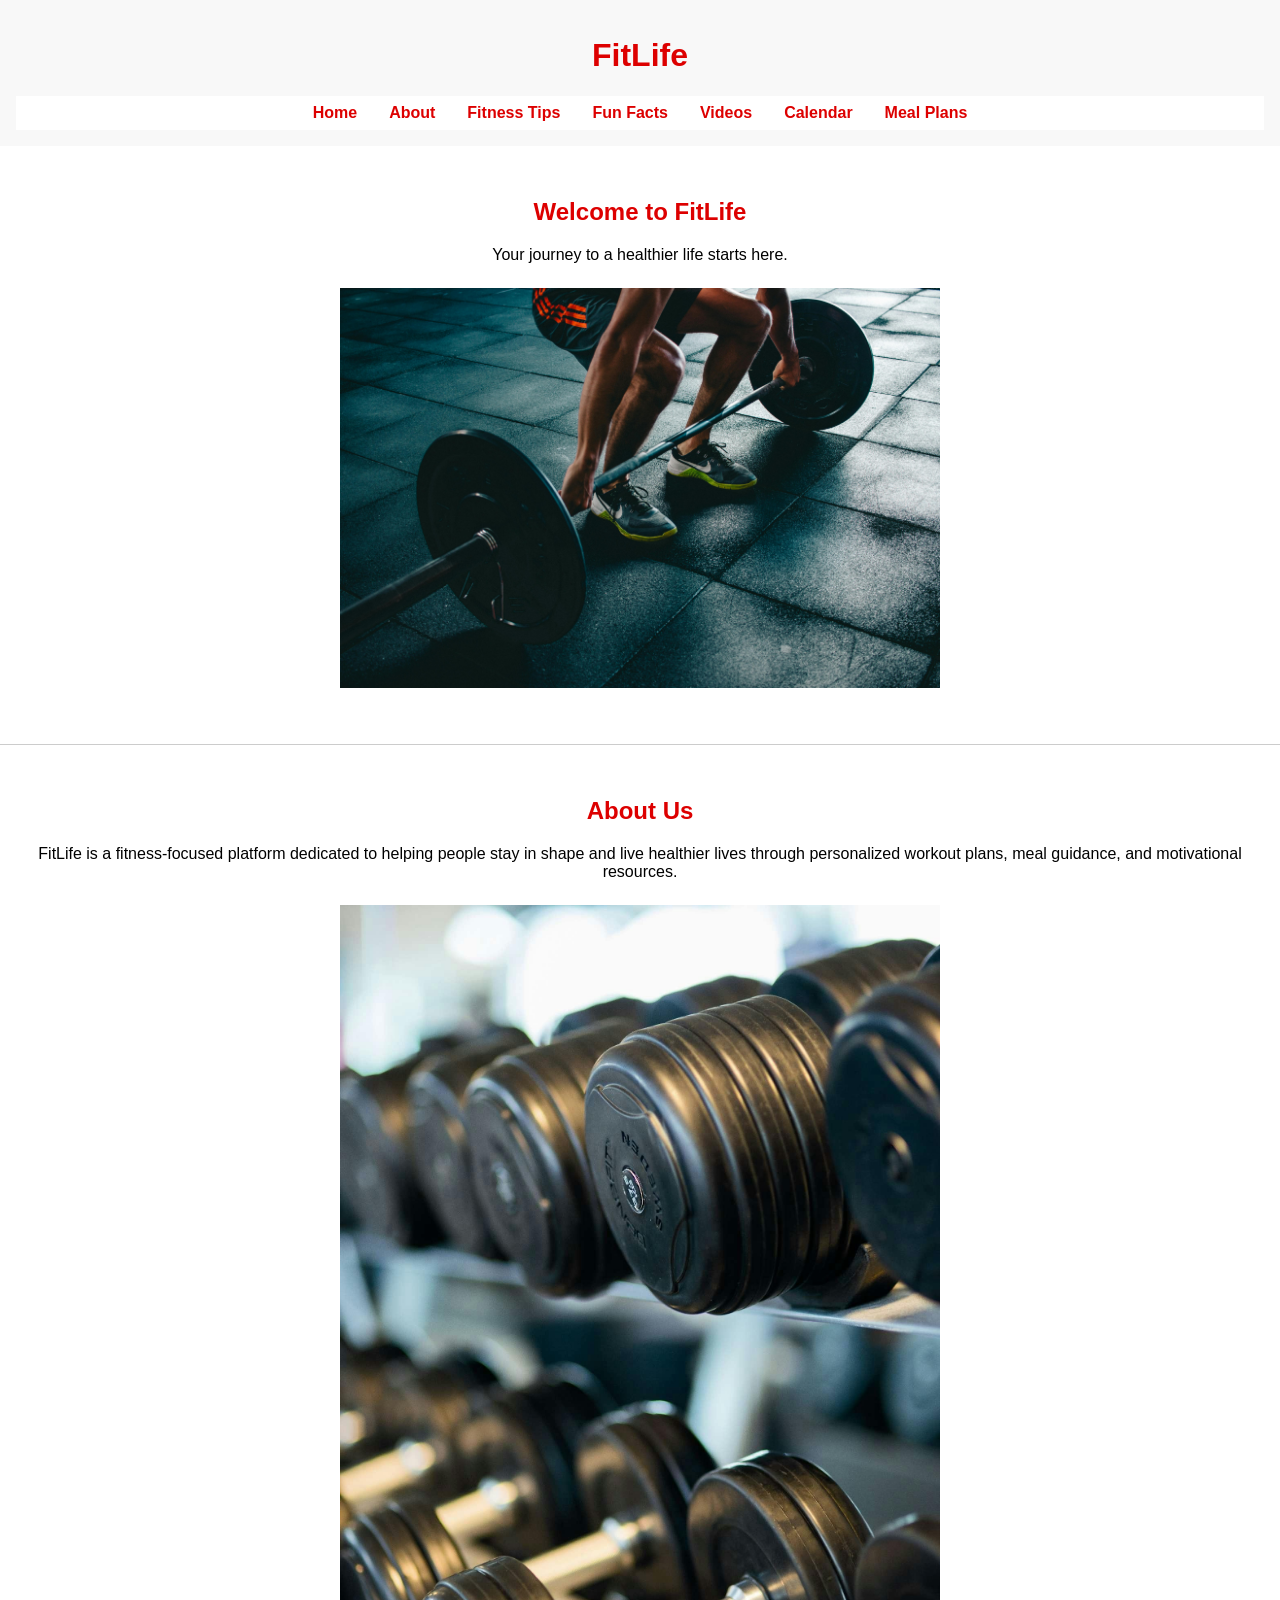
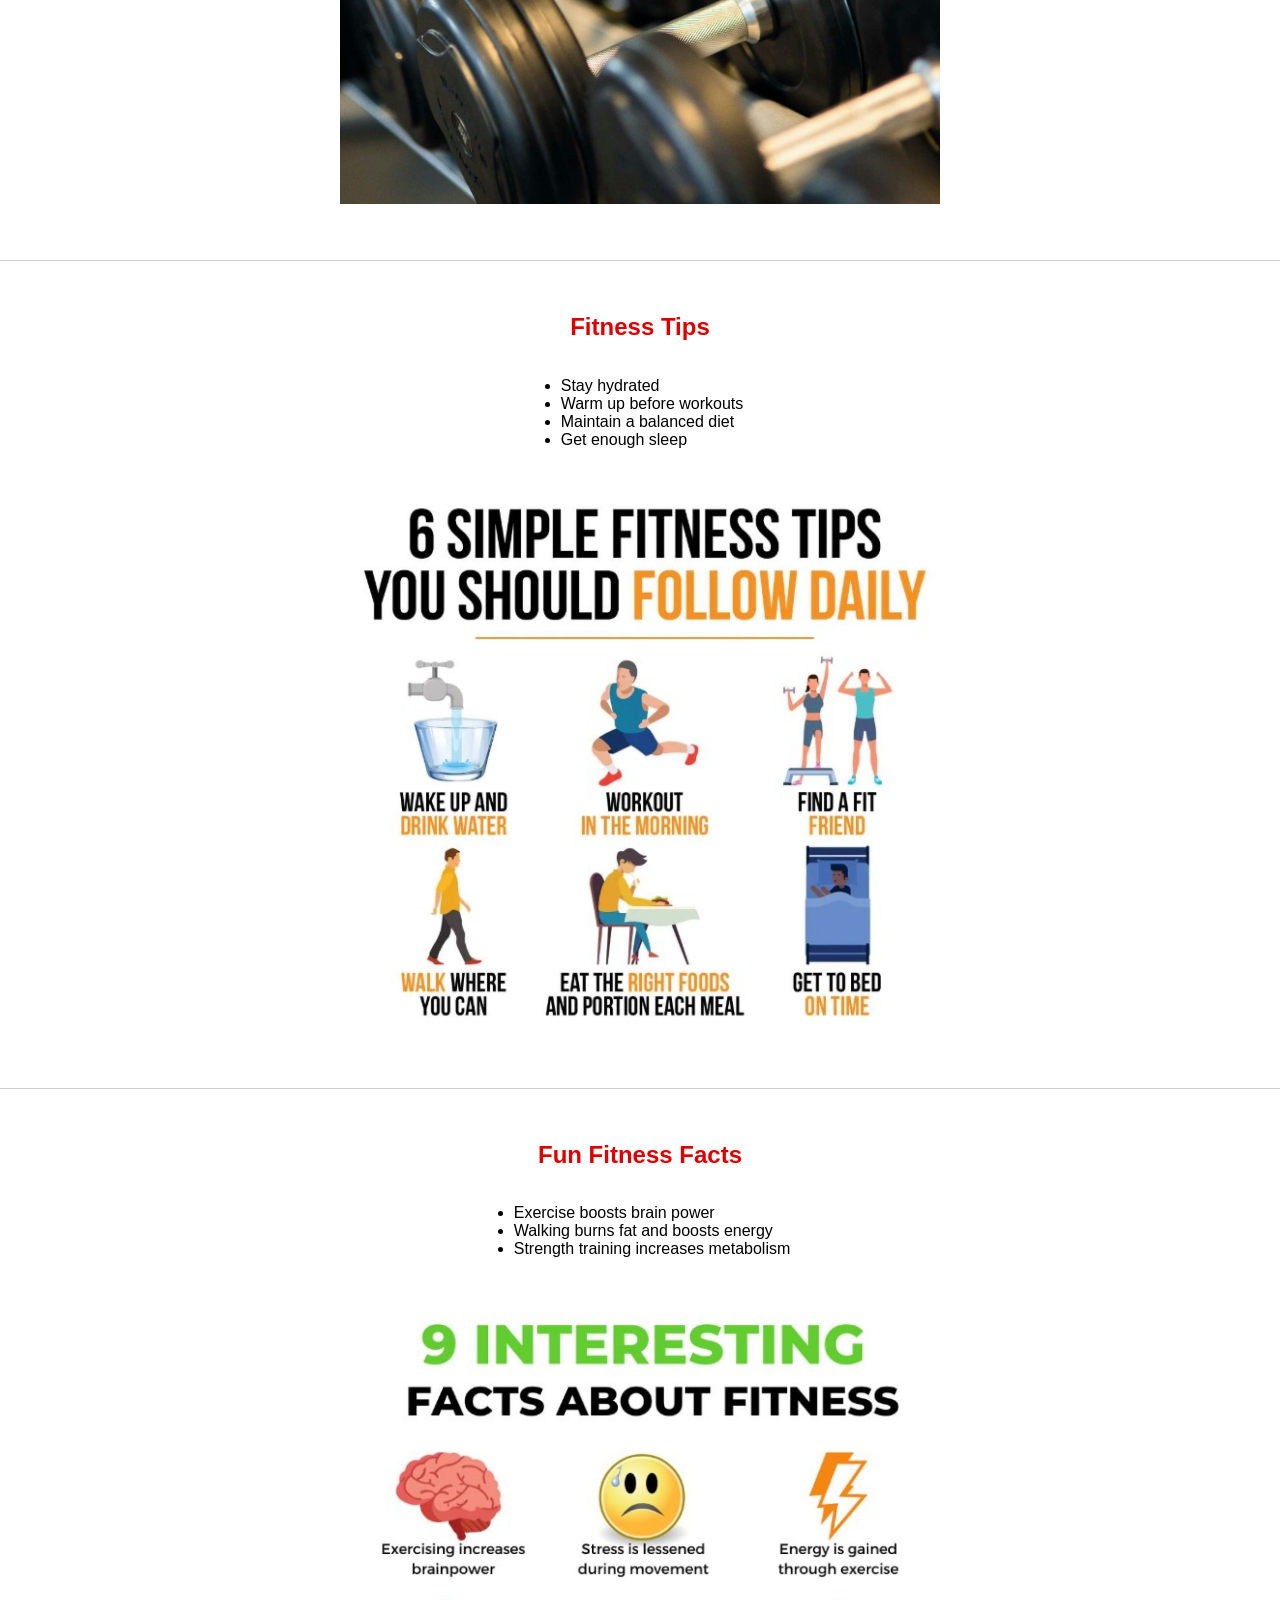
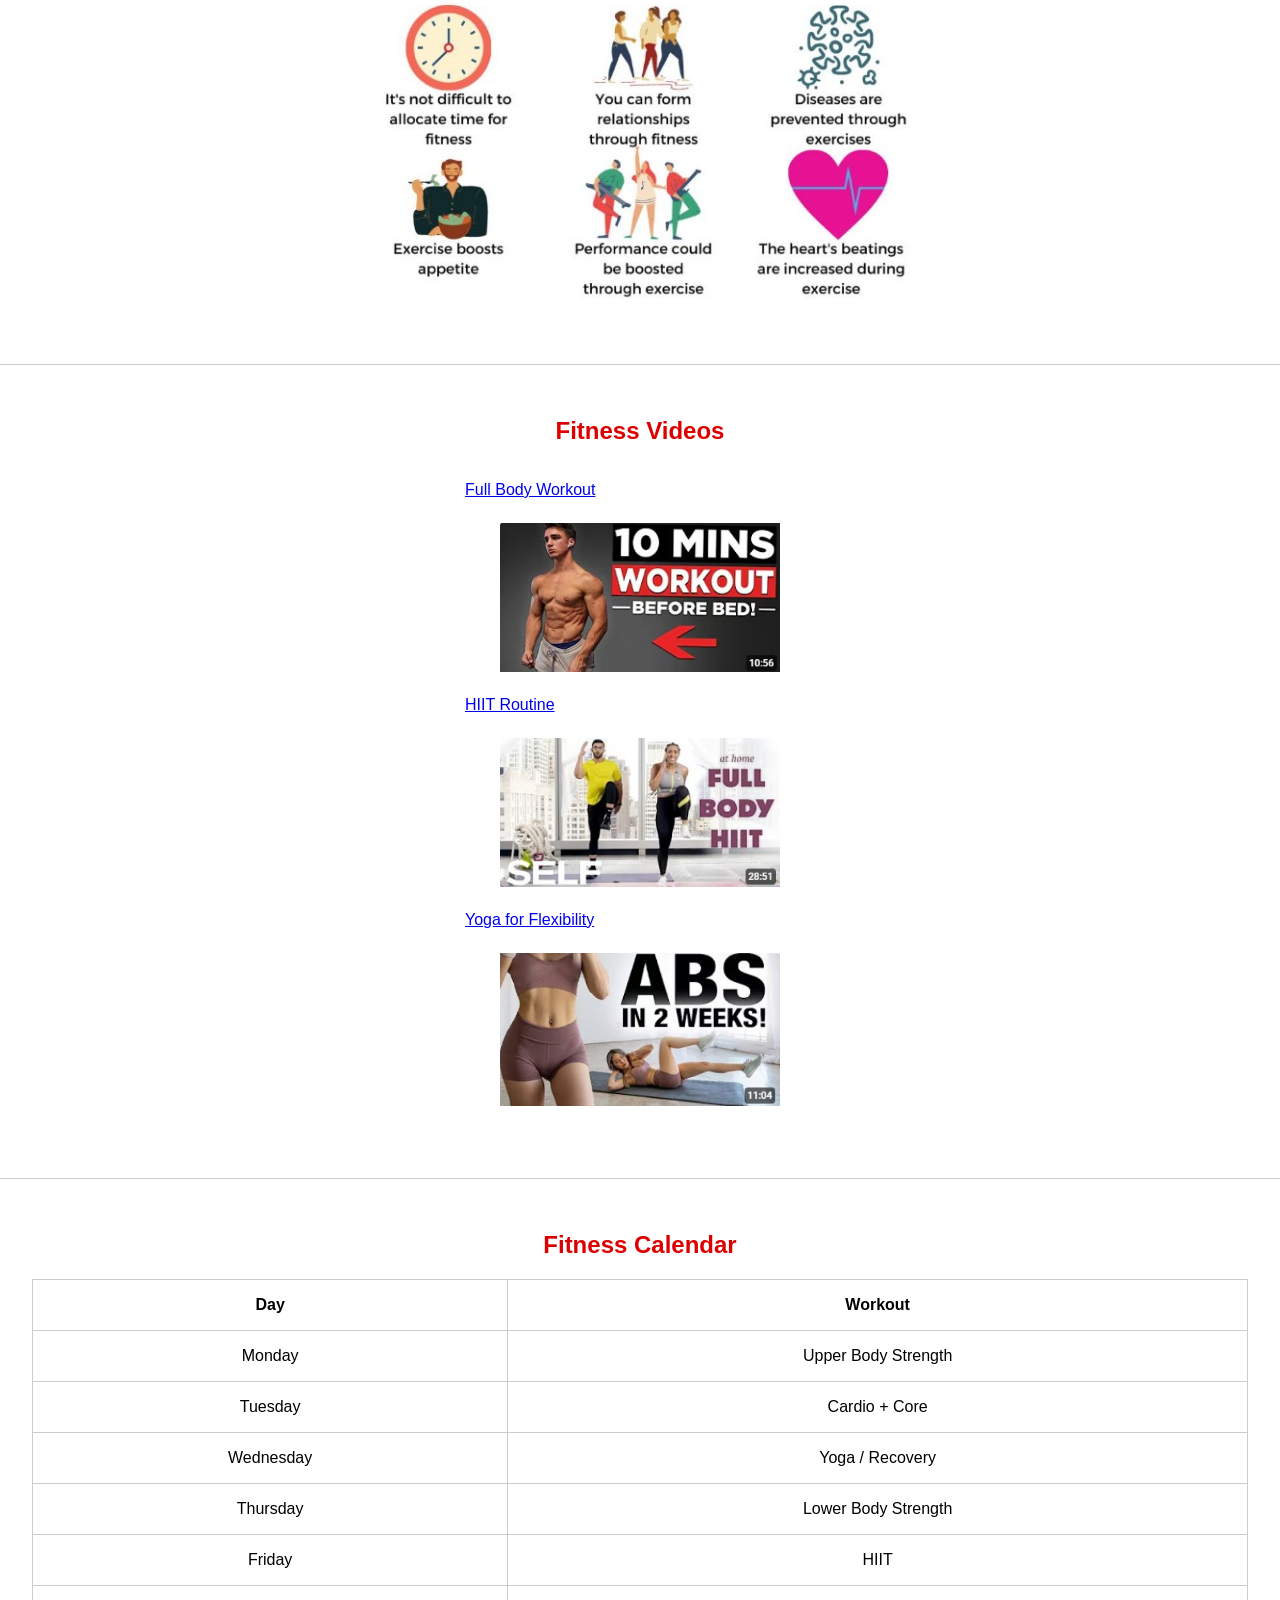
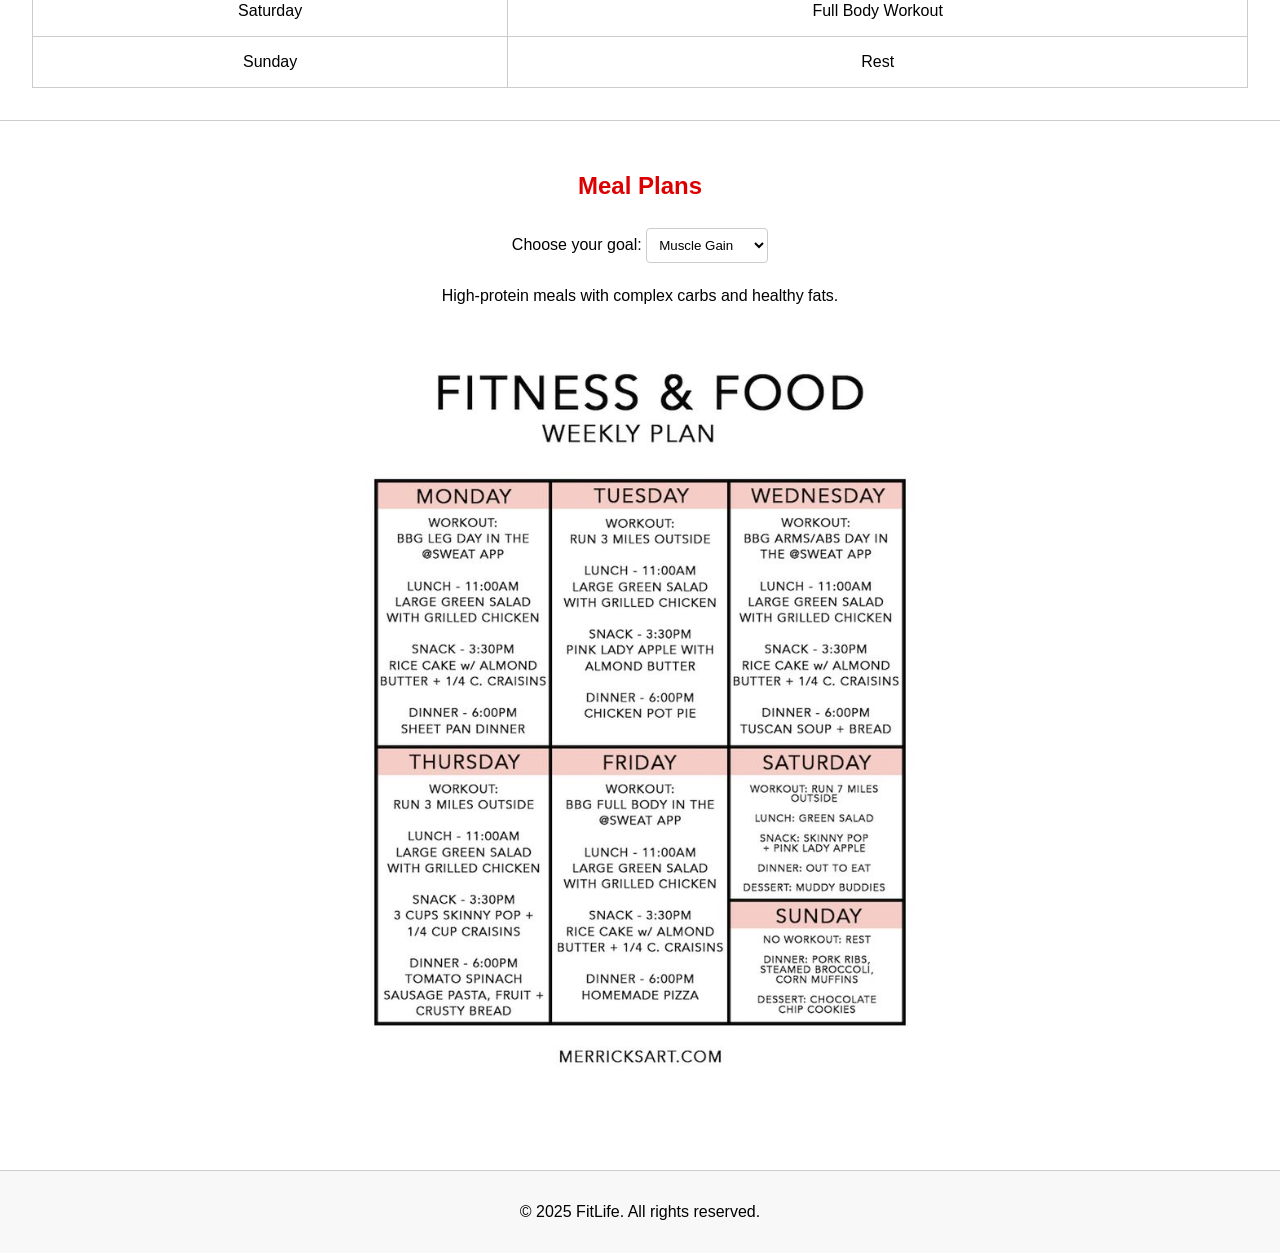
==== commit 51e80d33: "Update index.html" ====
--- a/index.html
+++ b/index.html
@@ -110,9 +110,11 @@
     }
 
     img {
-      max-width: 100%;
+      width: 80%;
+      max-width: 600px;
       height: auto;
-      margin: 1rem 0;
+      margin: 1.5rem auto;
+      display: block;
     }
   </style>
   <script>
@@ -181,15 +183,20 @@
 
   <section id="videos">
     <h2>Fitness Videos</h2>
-    <ul>
-      <li><a href="https://www.youtube.com/watch?v=UoC_O3HzsH0" target="_blank">Full Body Workout</a></li>
-      <img src="vid1.jpg" alt="Workout Videos">
-      <tr></tr>
-      <li><a href="https://www.youtube.com/watch?v=ml6cT4AZdqI" target="_blank">HIIT Routine</a></li>
-      <img src="vid2.jpg" alt="Workout Videos">
-      <tr></tr>
-      <li><a href="https://www.youtube.com/watch?v=2pLT-olgUJs" target="_blank">Yoga for Flexibility</a></li>
-      <img src="vid3.jpg" alt="Workout Videos">
+    <ul style="list-style: none; padding: 0;">
+      <li>
+        <a href="https://www.youtube.com/watch?v=UoC_O3HzsH0" target="_blank">Full Body Workout</a>
+        <img src="vid1.jpg" alt="Full Body Workout">
+      </li>
+      <li>
+        <a href="https://www.youtube.com/watch?v=ml6cT4AZdqI" target="_blank">HIIT Routine</a>
+        <img src="vid2.jpg" alt="HIIT Routine">
+      </li>
+      <li>
+        <a href="https://www.youtube.com/watch?v=2pLT-olgUJs" target="_blank">Yoga for Flexibility</a>
+        <img src="vid3.jpg" alt="Yoga for Flexibility">
+      </li>
+    </ul>
   </section>
 
   <section id="calendar">
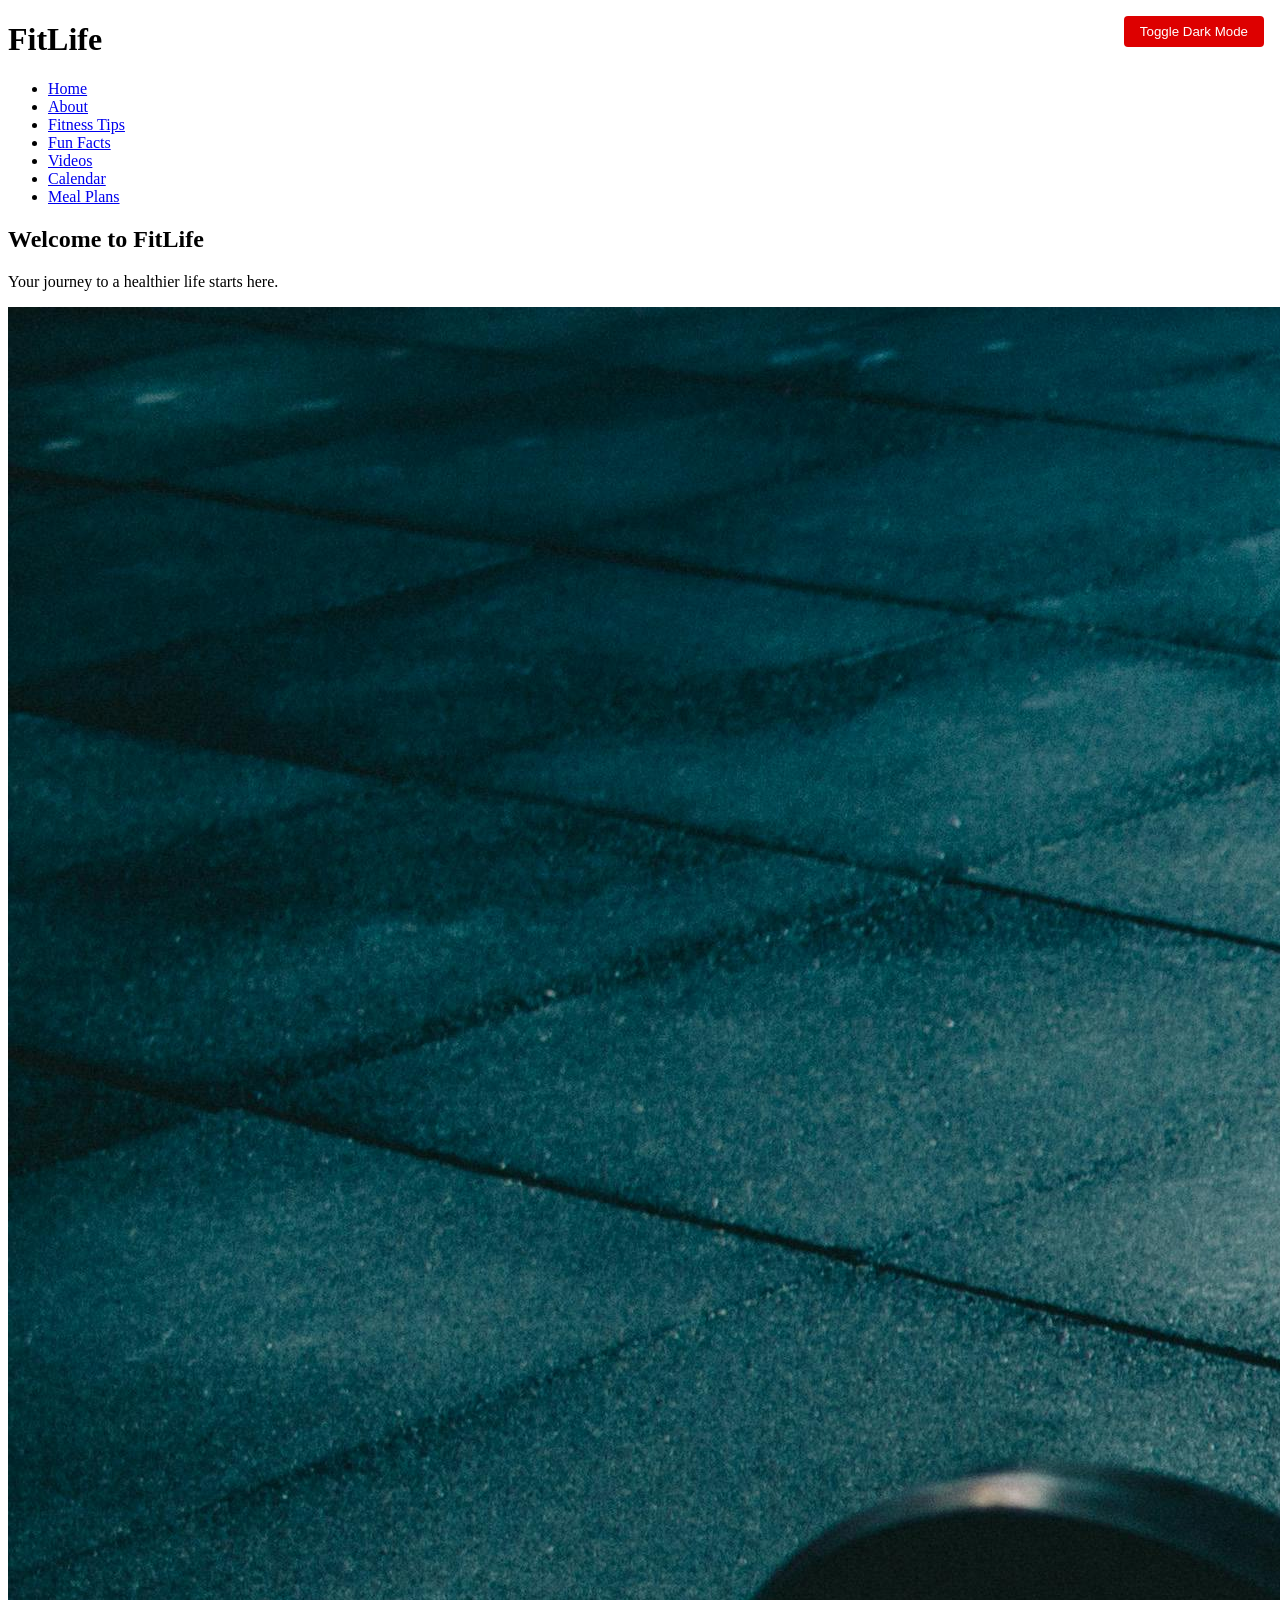
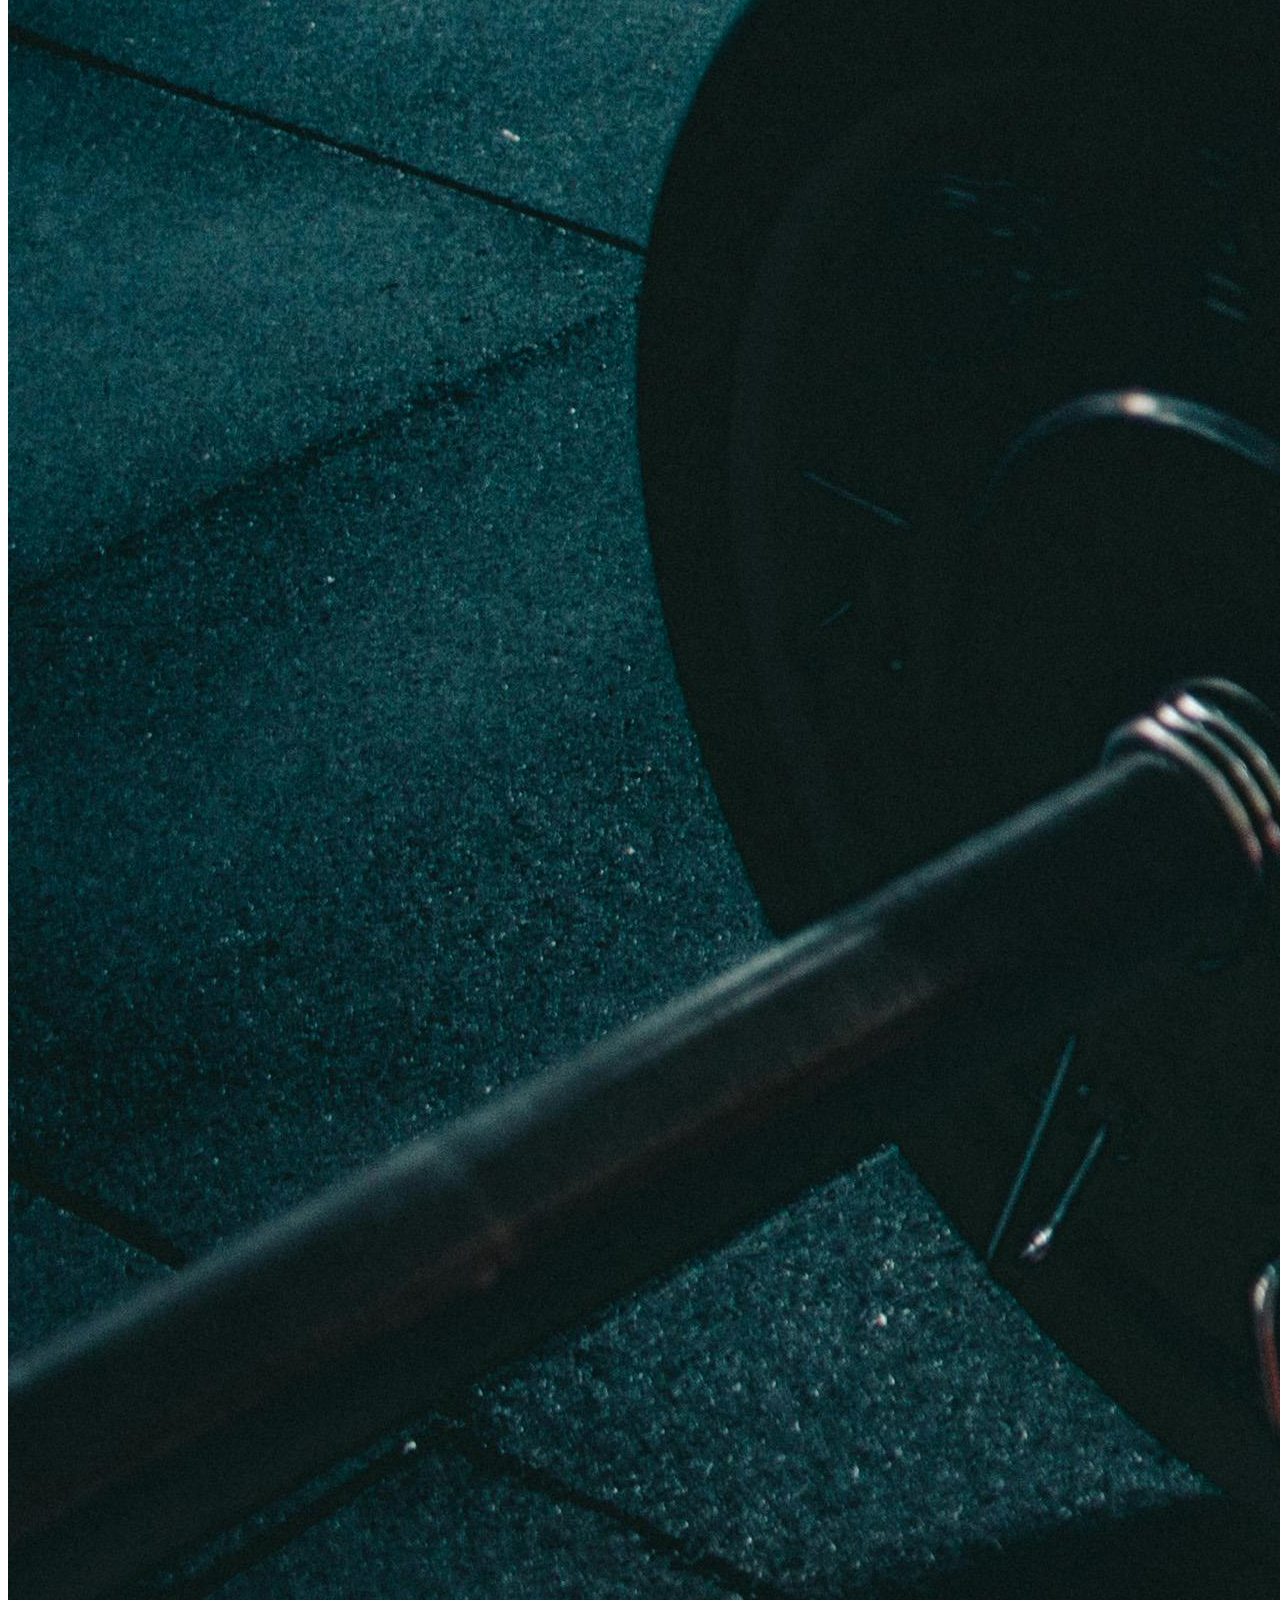
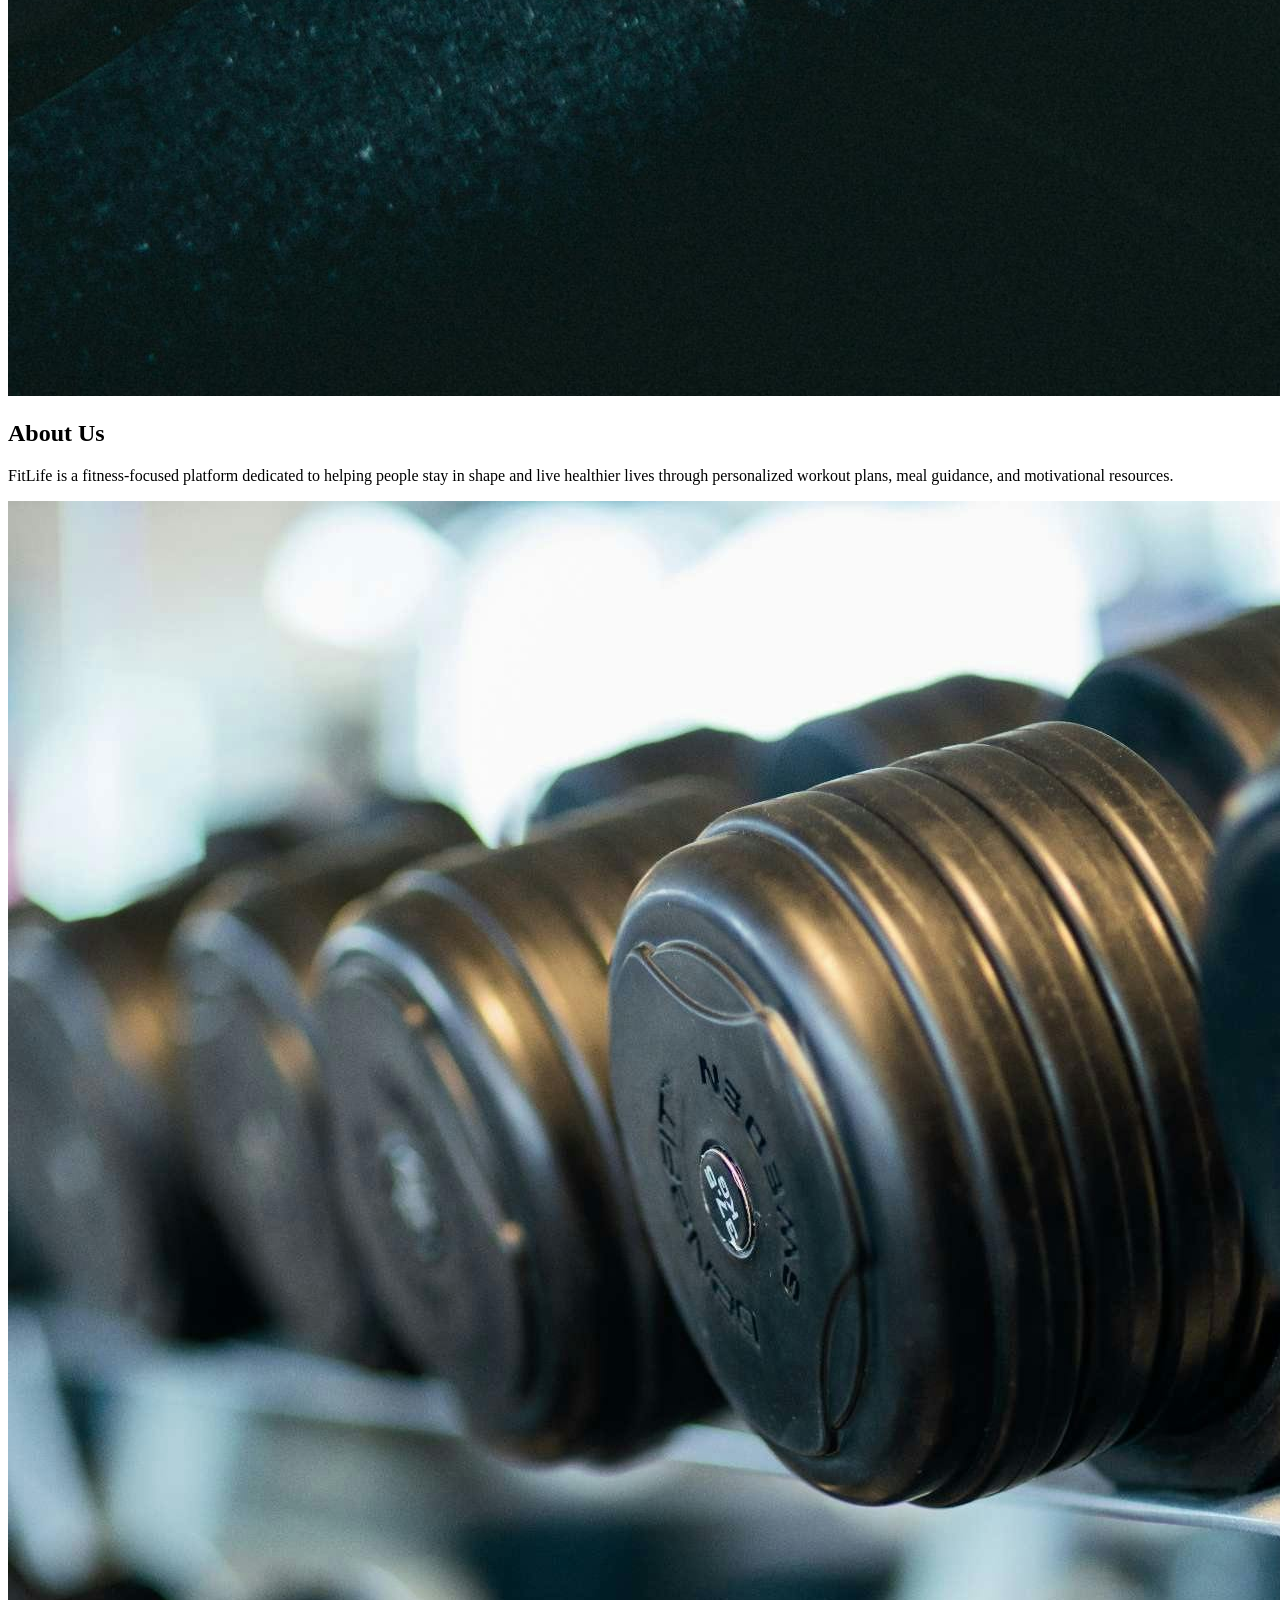
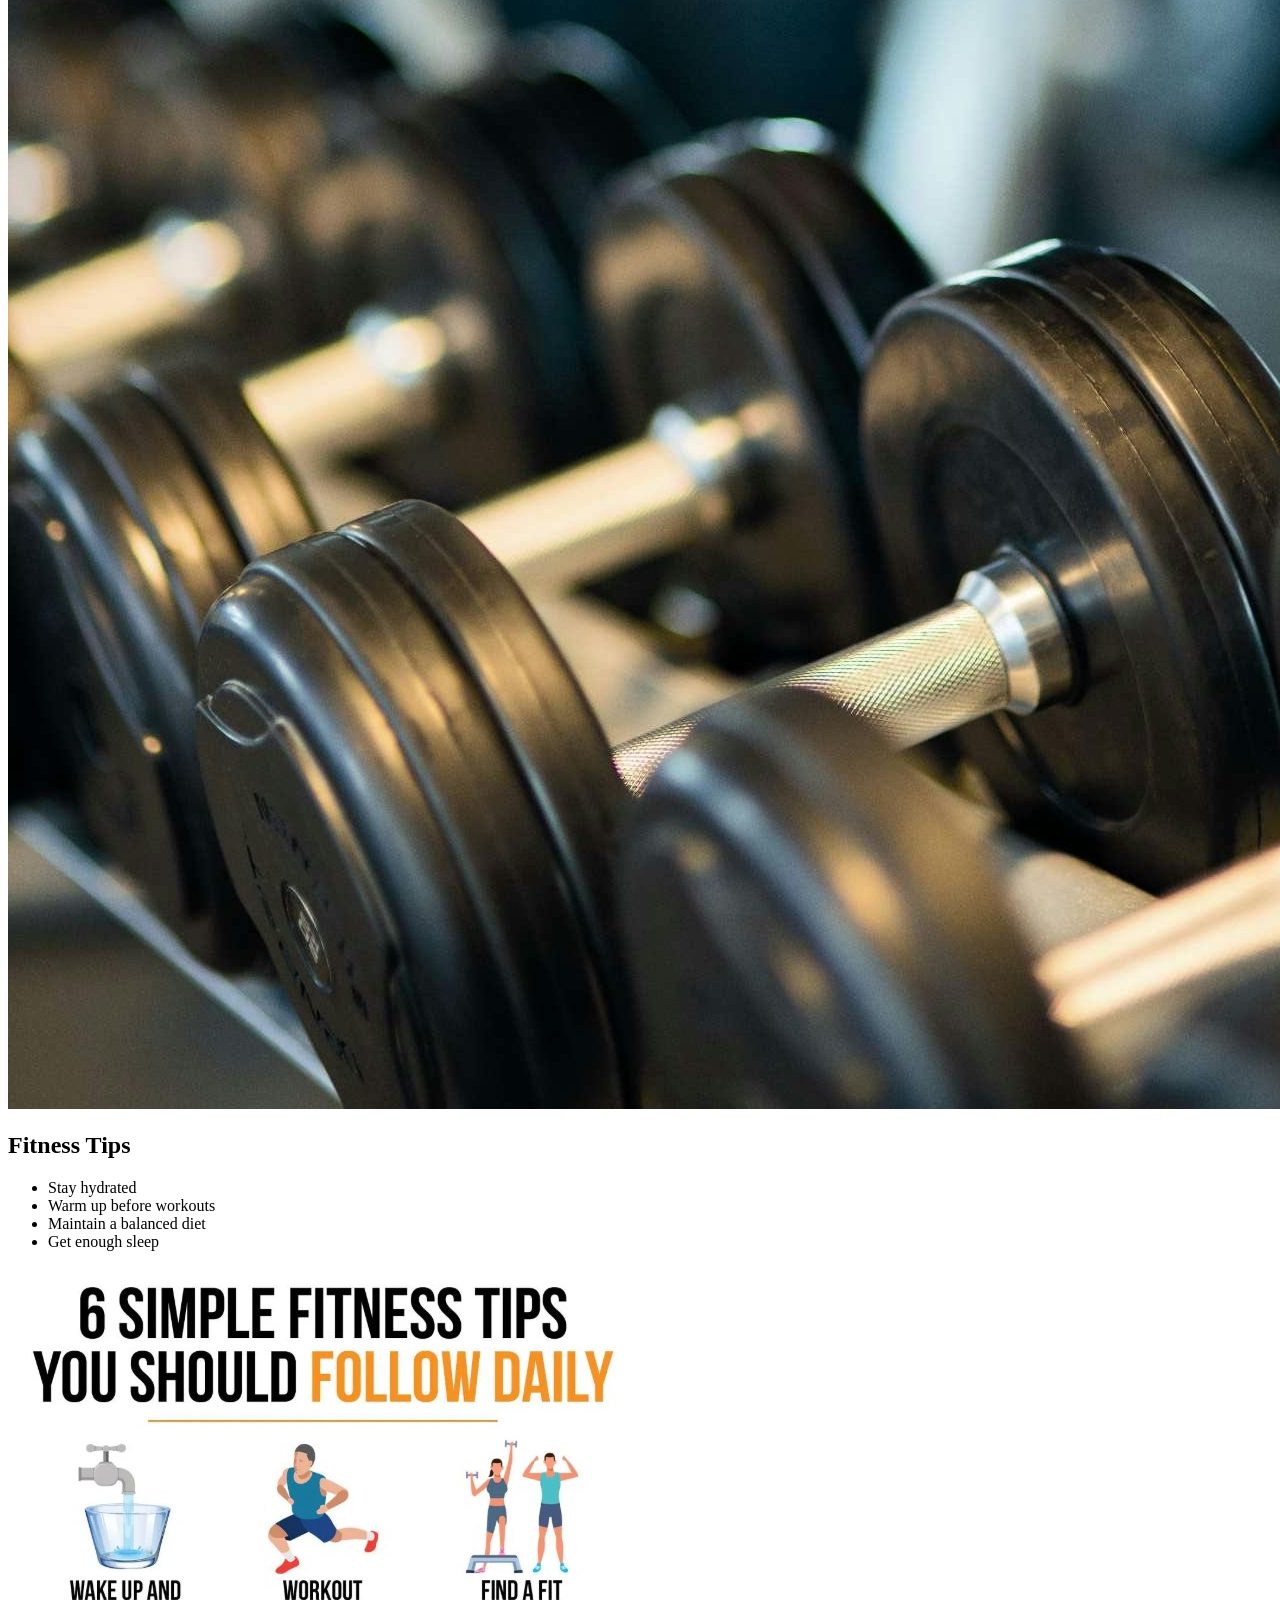
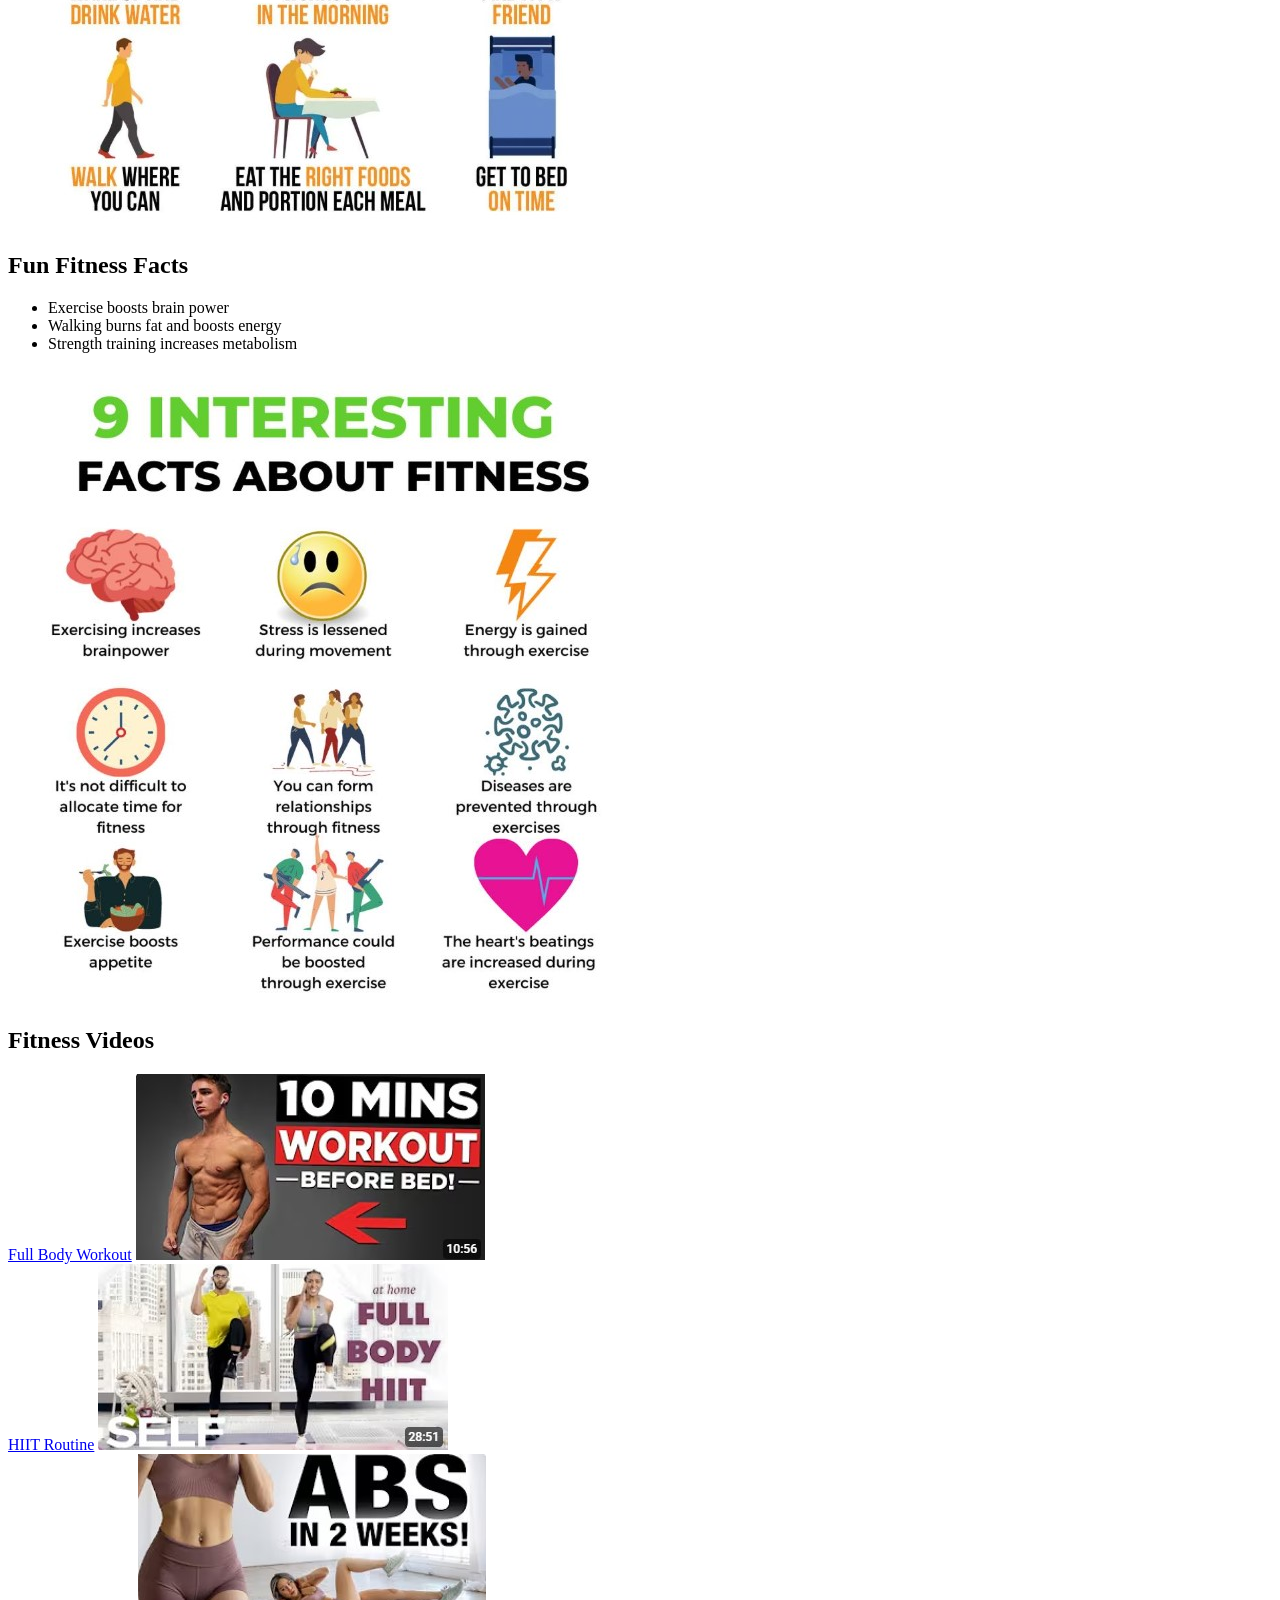
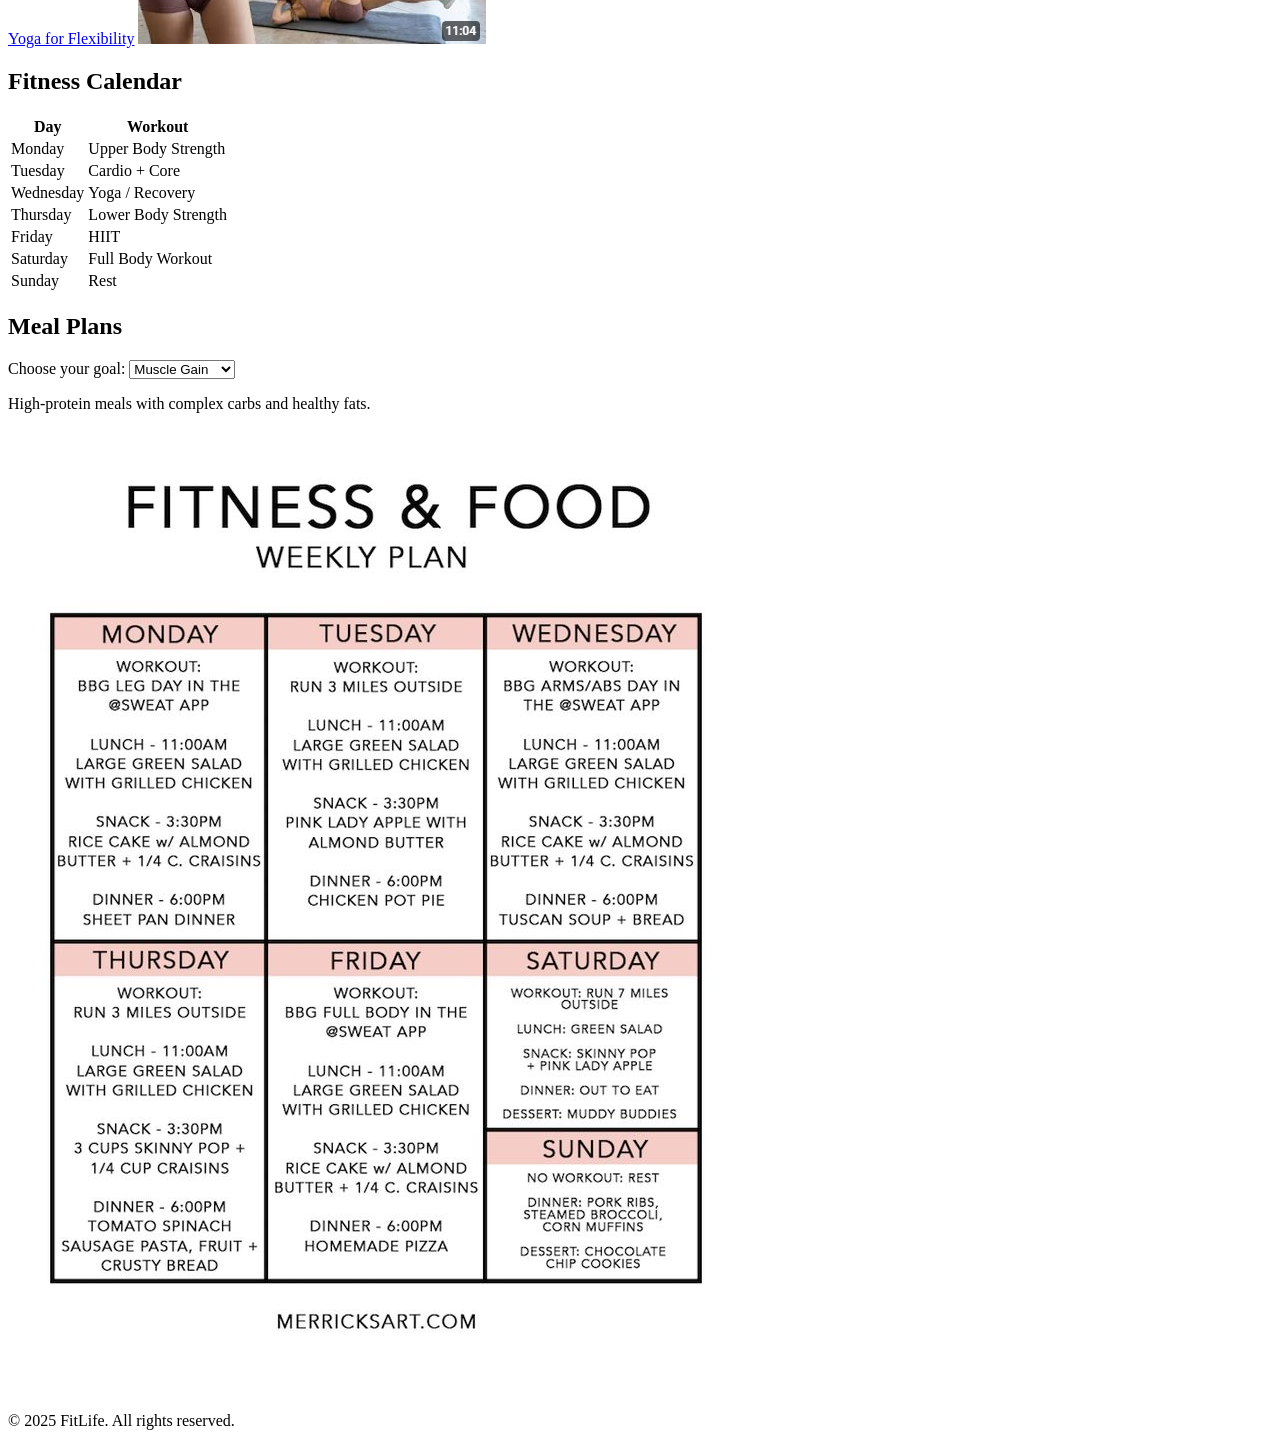
==== commit 06ba20dd: "Update index.html" ====
--- a/index.html
+++ b/index.html
@@ -4,117 +4,22 @@
   <meta charset="UTF-8" />
   <meta name="viewport" content="width=device-width, initial-scale=1.0" />
   <title>FitLife</title>
+  <link id="themeStylesheet" rel="stylesheet" href="light.css">
   <style>
-    body {
-      margin: 0;
-      font-family: Arial, sans-serif;
-      background-color: #fff;
-      color: #000;
-      text-align: center;
-    }
-
-    header {
-      background-color: #f8f8f8;
-      color: #d00;
-      padding: 1rem;
-    }
-
-    nav ul {
-      list-style: none;
-      padding: 0;
-      margin: 0;
-      display: flex;
-      justify-content: center;
-      flex-wrap: wrap;
-      background-color: #fff;
-    }
-
-    nav ul li {
-      margin: 0.5rem 1rem;
-    }
-
-    nav ul li a {
-      color: #d00;
-      text-decoration: none;
-      font-weight: bold;
-    }
-
-    nav ul li a:hover {
-      text-decoration: underline;
-    }
-
-    section {
-      padding: 2rem;
-      border-bottom: 1px solid #ccc;
-    }
-
-    h1, h2 {
-      color: #d00;
-      text-align: center;
-    }
-
-    ul {
-      padding-left: 1.5rem;
-      display: inline-block;
-      text-align: left;
-    }
-
-    form {
-      display: flex;
-      flex-direction: column;
-      max-width: 300px;
-      margin: auto;
-    }
-
-    form input, form button, select {
-      padding: 0.5rem;
-      margin: 0.5rem 0;
-      border: 1px solid #ccc;
-      border-radius: 4px;
-    }
-
-    form input, select {
-      background-color: #fff;
-      color: #000;
-    }
-
-    form button {
+    button.theme-toggle {
+      position: fixed;
+      top: 1rem;
+      right: 1rem;
+      padding: 0.5rem 1rem;
       background-color: #d00;
       color: white;
+      border: none;
+      border-radius: 4px;
       cursor: pointer;
+      z-index: 1000;
     }
-
-    form button:hover {
+    button.theme-toggle:hover {
       background-color: #a00;
-    }
-
-    table {
-      width: 100%;
-      border-collapse: collapse;
-      text-align: center;
-    }
-
-    table, th, td {
-      border: 1px solid #ccc;
-    }
-
-    th, td {
-      padding: 1rem;
-    }
-
-    footer {
-      text-align: center;
-      padding: 1rem;
-      background-color: #f8f8f8;
-      color: #000;
-    }
-
-    img {
-      width: 80%;
-      max-width: 600px;
-      height: auto;
-      margin: 1.5rem auto;
-      display: block;
     }
   </style>
   <script>
@@ -130,9 +35,25 @@
 
       mealOutput.innerText = meals[mealType];
     }
+
+    function toggleTheme() {
+      const link = document.getElementById('themeStylesheet');
+      const currentTheme = link.getAttribute('href');
+      const newTheme = currentTheme === 'light.css' ? 'darkmode.css' : 'light.css';
+      link.setAttribute('href', newTheme);
+      localStorage.setItem('theme', newTheme);
+    }
+
+    window.addEventListener('DOMContentLoaded', () => {
+      const savedTheme = localStorage.getItem('theme');
+      if (savedTheme) {
+        document.getElementById('themeStylesheet').setAttribute('href', savedTheme);
+      }
+    });
   </script>
 </head>
 <body>
+  <button class="theme-toggle" onclick="toggleTheme()">Toggle Dark Mode</button>
   <header>
     <h1>FitLife</h1>
     <nav>
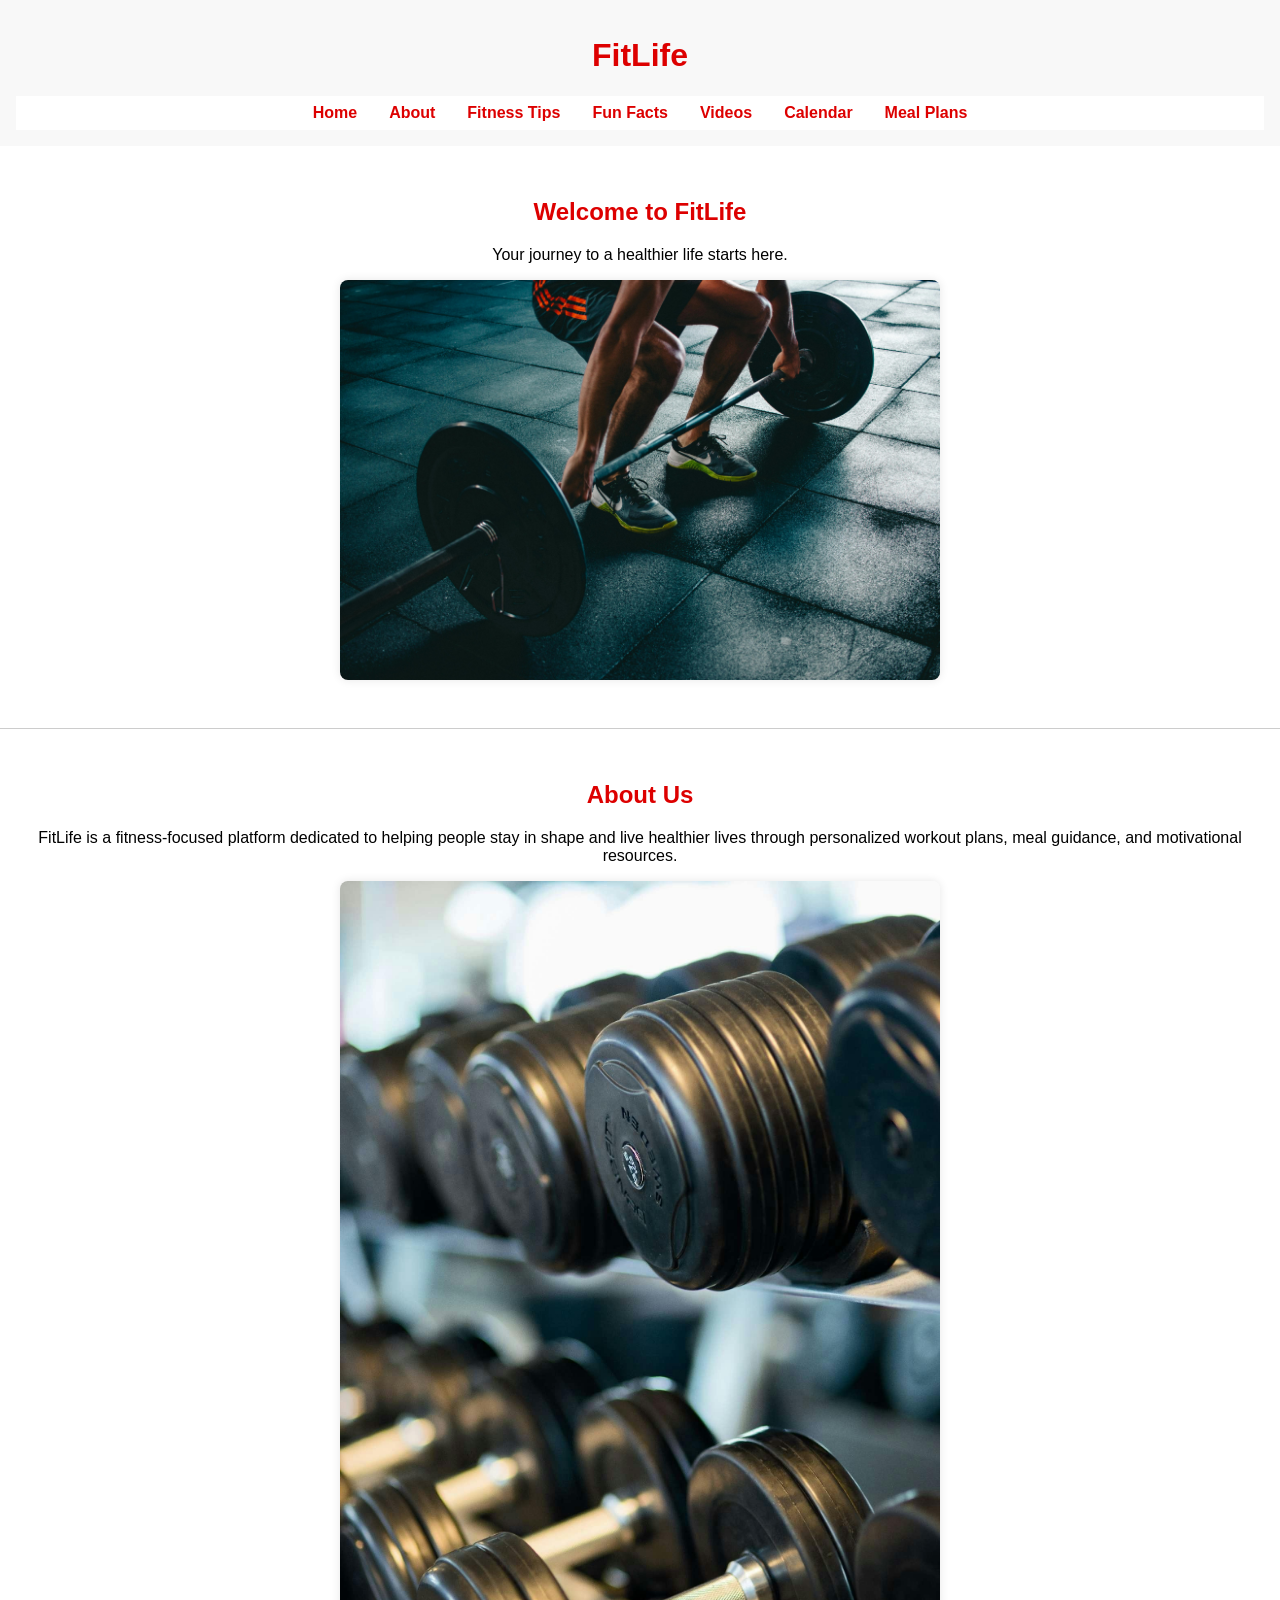
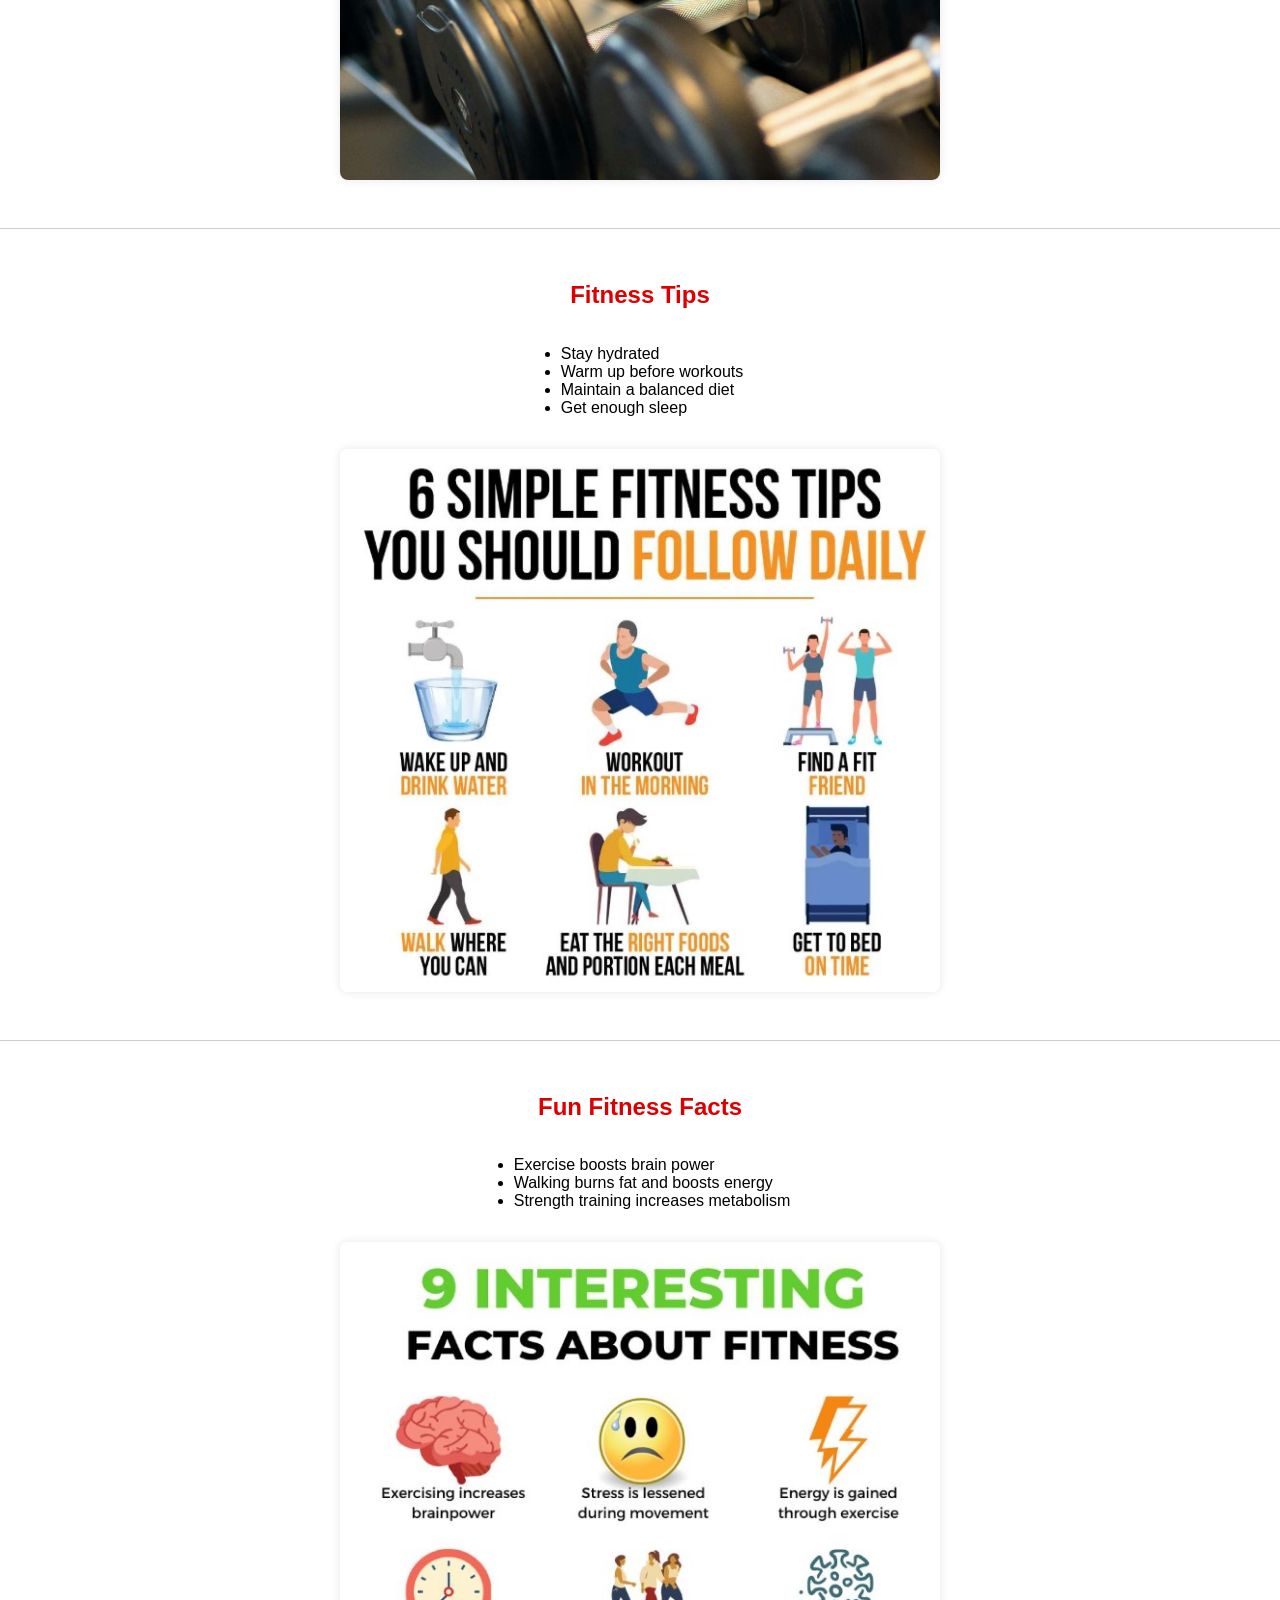
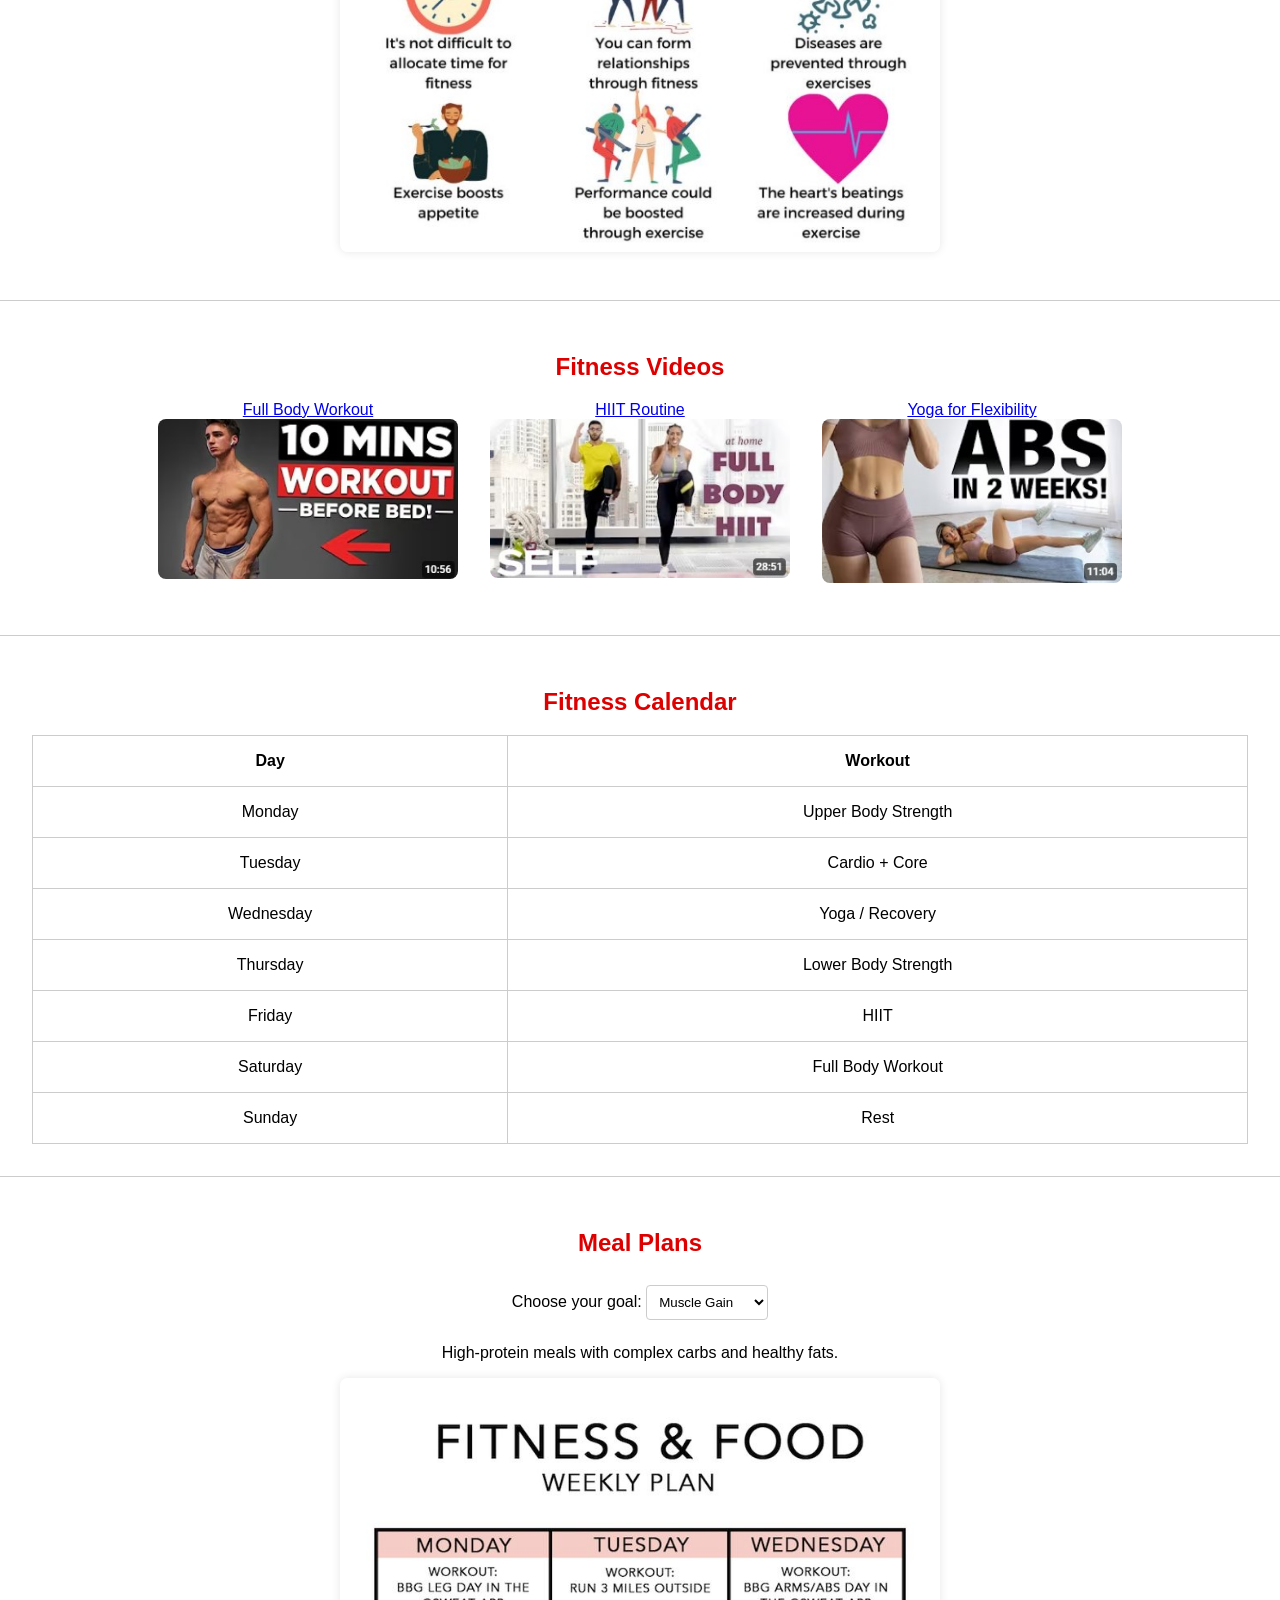
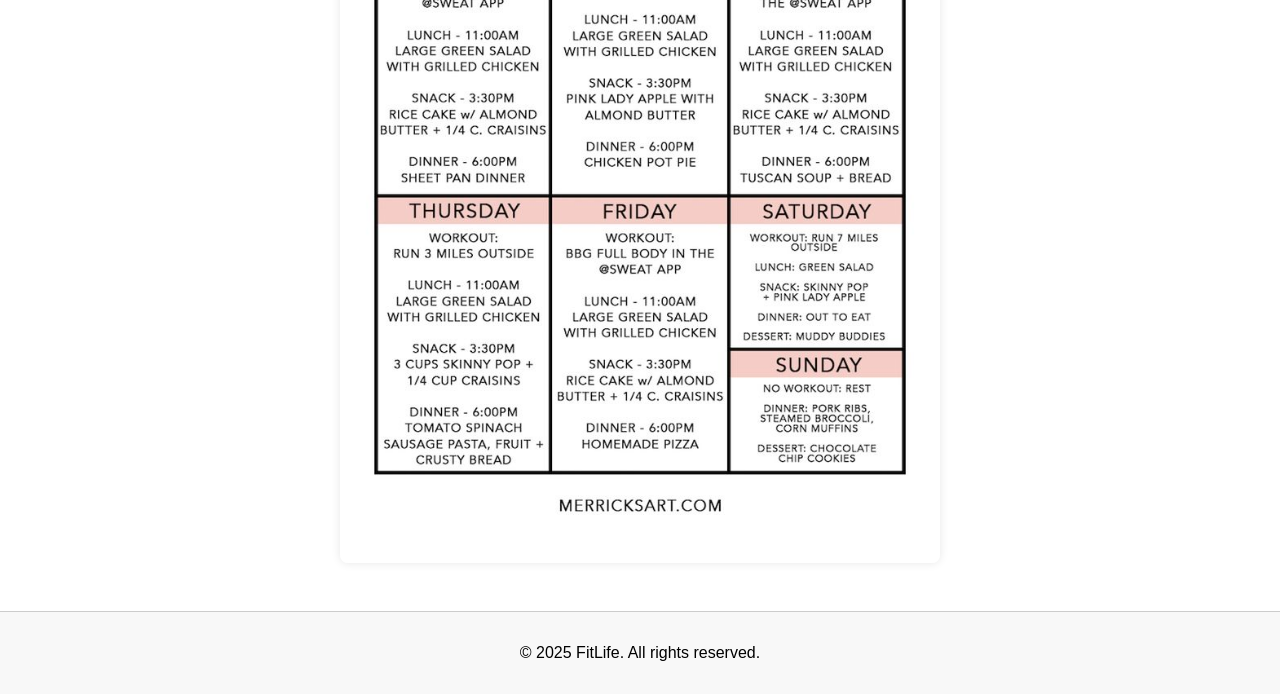
==== commit 6643fdb3: "Update index.html" ====
--- a/index.html
+++ b/index.html
@@ -4,22 +4,139 @@
   <meta charset="UTF-8" />
   <meta name="viewport" content="width=device-width, initial-scale=1.0" />
   <title>FitLife</title>
-  <link id="themeStylesheet" rel="stylesheet" href="light.css">
   <style>
-    button.theme-toggle {
-      position: fixed;
-      top: 1rem;
-      right: 1rem;
-      padding: 0.5rem 1rem;
+    body {
+      margin: 0;
+      font-family: Arial, sans-serif;
+      background-color: #fff;
+      color: #000;
+      text-align: center;
+    }
+
+    header {
+      background-color: #f8f8f8;
+      color: #d00;
+      padding: 1rem;
+    }
+
+    nav ul {
+      list-style: none;
+      padding: 0;
+      margin: 0;
+      display: flex;
+      justify-content: center;
+      flex-wrap: wrap;
+      background-color: #fff;
+    }
+
+    nav ul li {
+      margin: 0.5rem 1rem;
+    }
+
+    nav ul li a {
+      color: #d00;
+      text-decoration: none;
+      font-weight: bold;
+    }
+
+    nav ul li a:hover {
+      text-decoration: underline;
+    }
+
+    section {
+      padding: 2rem;
+      border-bottom: 1px solid #ccc;
+    }
+
+    h1, h2 {
+      color: #d00;
+      text-align: center;
+    }
+
+    ul {
+      padding-left: 1.5rem;
+      display: inline-block;
+      text-align: left;
+    }
+
+    form {
+      display: flex;
+      flex-direction: column;
+      max-width: 300px;
+      margin: auto;
+    }
+
+    form input, form button, select {
+      padding: 0.5rem;
+      margin: 0.5rem 0;
+      border: 1px solid #ccc;
+      border-radius: 4px;
+    }
+
+    form input, select {
+      background-color: #fff;
+      color: #000;
+    }
+
+    form button {
       background-color: #d00;
       color: white;
-      border: none;
-      border-radius: 4px;
       cursor: pointer;
-      z-index: 1000;
-    }
-    button.theme-toggle:hover {
+    }
+
+    form button:hover {
       background-color: #a00;
+    }
+
+    table {
+      width: 100%;
+      border-collapse: collapse;
+      text-align: center;
+    }
+
+    table, th, td {
+      border: 1px solid #ccc;
+    }
+
+    th, td {
+      padding: 1rem;
+    }
+
+    footer {
+      text-align: center;
+      padding: 1rem;
+      background-color: #f8f8f8;
+      color: #000;
+    }
+
+    .responsive-img {
+      display: block;
+      max-width: 600px;
+      width: 90%;
+      height: auto;
+      margin: 1rem auto;
+      border-radius: 8px;
+      box-shadow: 0 0 10px rgba(0,0,0,0.1);
+    }
+
+    .video-section ul {
+      display: flex;
+      flex-wrap: wrap;
+      justify-content: center;
+      padding: 0;
+      list-style: none;
+      gap: 2rem;
+    }
+
+    .video-card {
+      max-width: 300px;
+      text-align: center;
+    }
+
+    .video-card img {
+      width: 100%;
+      height: auto;
+      border-radius: 8px;
     }
   </style>
   <script>
@@ -35,25 +152,9 @@
 
       mealOutput.innerText = meals[mealType];
     }
-
-    function toggleTheme() {
-      const link = document.getElementById('themeStylesheet');
-      const currentTheme = link.getAttribute('href');
-      const newTheme = currentTheme === 'light.css' ? 'darkmode.css' : 'light.css';
-      link.setAttribute('href', newTheme);
-      localStorage.setItem('theme', newTheme);
-    }
-
-    window.addEventListener('DOMContentLoaded', () => {
-      const savedTheme = localStorage.getItem('theme');
-      if (savedTheme) {
-        document.getElementById('themeStylesheet').setAttribute('href', savedTheme);
-      }
-    });
   </script>
 </head>
 <body>
-  <button class="theme-toggle" onclick="toggleTheme()">Toggle Dark Mode</button>
   <header>
     <h1>FitLife</h1>
     <nav>
@@ -72,13 +173,13 @@
   <section id="home">
     <h2>Welcome to FitLife</h2>
     <p>Your journey to a healthier life starts here.</p>
-    <img src="Home.jpg" alt="Welcome Image">
+    <img src="Home.jpg" alt="Welcome Image" class="responsive-img">
   </section>
 
   <section id="about">
     <h2>About Us</h2>
     <p>FitLife is a fitness-focused platform dedicated to helping people stay in shape and live healthier lives through personalized workout plans, meal guidance, and motivational resources.</p>
-    <img src="About.jpg" alt="About Us Image">
+    <img src="About.jpg" alt="About Us Image" class="responsive-img">
   </section>
 
   <section id="tips">
@@ -89,7 +190,7 @@
       <li>Maintain a balanced diet</li>
       <li>Get enough sleep</li>
     </ul>
-    <img src="Tips.jpg" alt="Fitness Tips Image">
+    <img src="Tips.jpg" alt="Fitness Tips Image" class="responsive-img">
   </section>
 
   <section id="facts">
@@ -99,23 +200,23 @@
       <li>Walking burns fat and boosts energy</li>
       <li>Strength training increases metabolism</li>
     </ul>
-    <img src="Facts.jpg" alt="Fun Facts Image">
-  </section>
-
-  <section id="videos">
+    <img src="Facts.jpg" alt="Fun Facts Image" class="responsive-img">
+  </section>
+
+  <section id="videos" class="video-section">
     <h2>Fitness Videos</h2>
-    <ul style="list-style: none; padding: 0;">
-      <li>
+    <ul>
+      <li class="video-card">
         <a href="https://www.youtube.com/watch?v=UoC_O3HzsH0" target="_blank">Full Body Workout</a>
-        <img src="vid1.jpg" alt="Full Body Workout">
+        <img src="vid1.jpg" alt="Full Body Workout Thumbnail">
       </li>
-      <li>
+      <li class="video-card">
         <a href="https://www.youtube.com/watch?v=ml6cT4AZdqI" target="_blank">HIIT Routine</a>
-        <img src="vid2.jpg" alt="HIIT Routine">
+        <img src="vid2.jpg" alt="HIIT Routine Thumbnail">
       </li>
-      <li>
+      <li class="video-card">
         <a href="https://www.youtube.com/watch?v=2pLT-olgUJs" target="_blank">Yoga for Flexibility</a>
-        <img src="vid3.jpg" alt="Yoga for Flexibility">
+        <img src="vid3.jpg" alt="Yoga for Flexibility Thumbnail">
       </li>
     </ul>
   </section>
@@ -150,7 +251,7 @@
       <option value="healthy">Healthy Living</option>
     </select>
     <p id="mealOutput">High-protein meals with complex carbs and healthy fats.</p>
-    <img src="Meal.jpg" alt="Meal Plans">
+    <img src="Meal.jpg" alt="Meal Plans" class="responsive-img">
   </section>
 
   <footer>
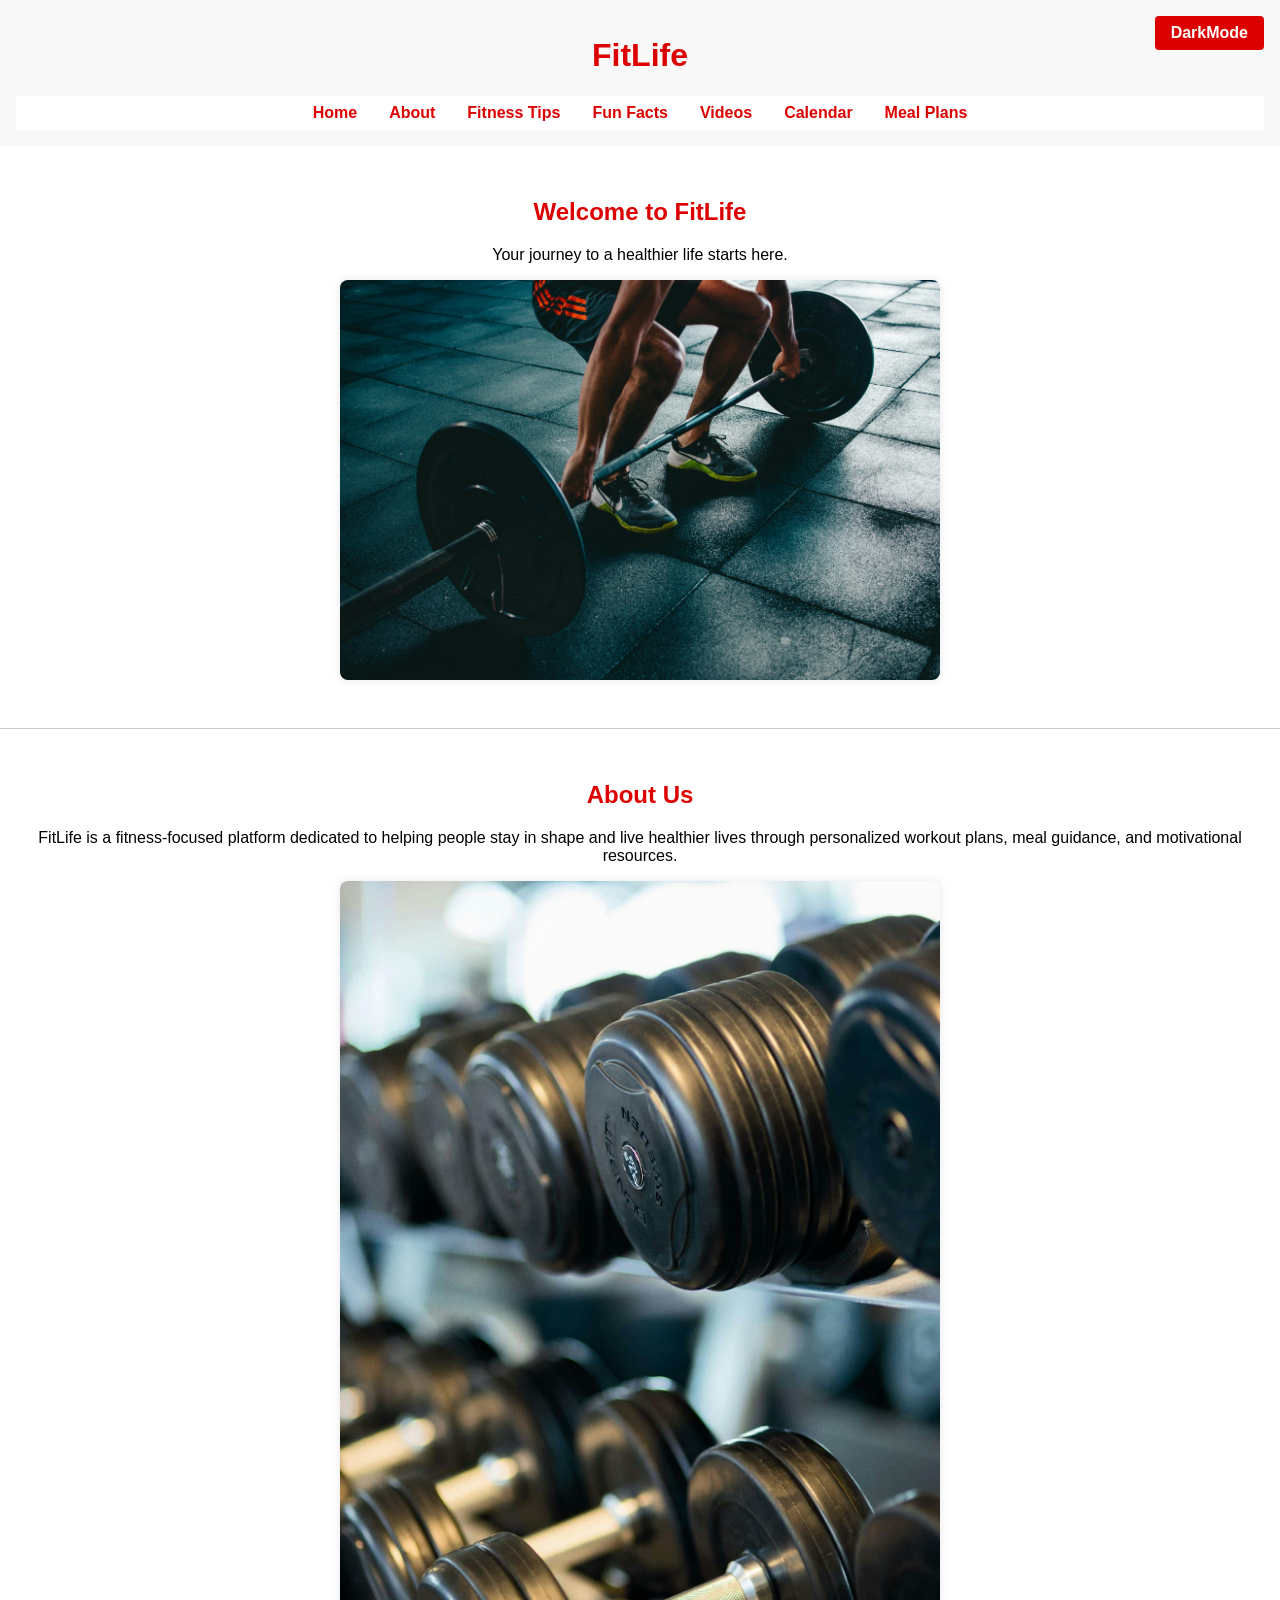
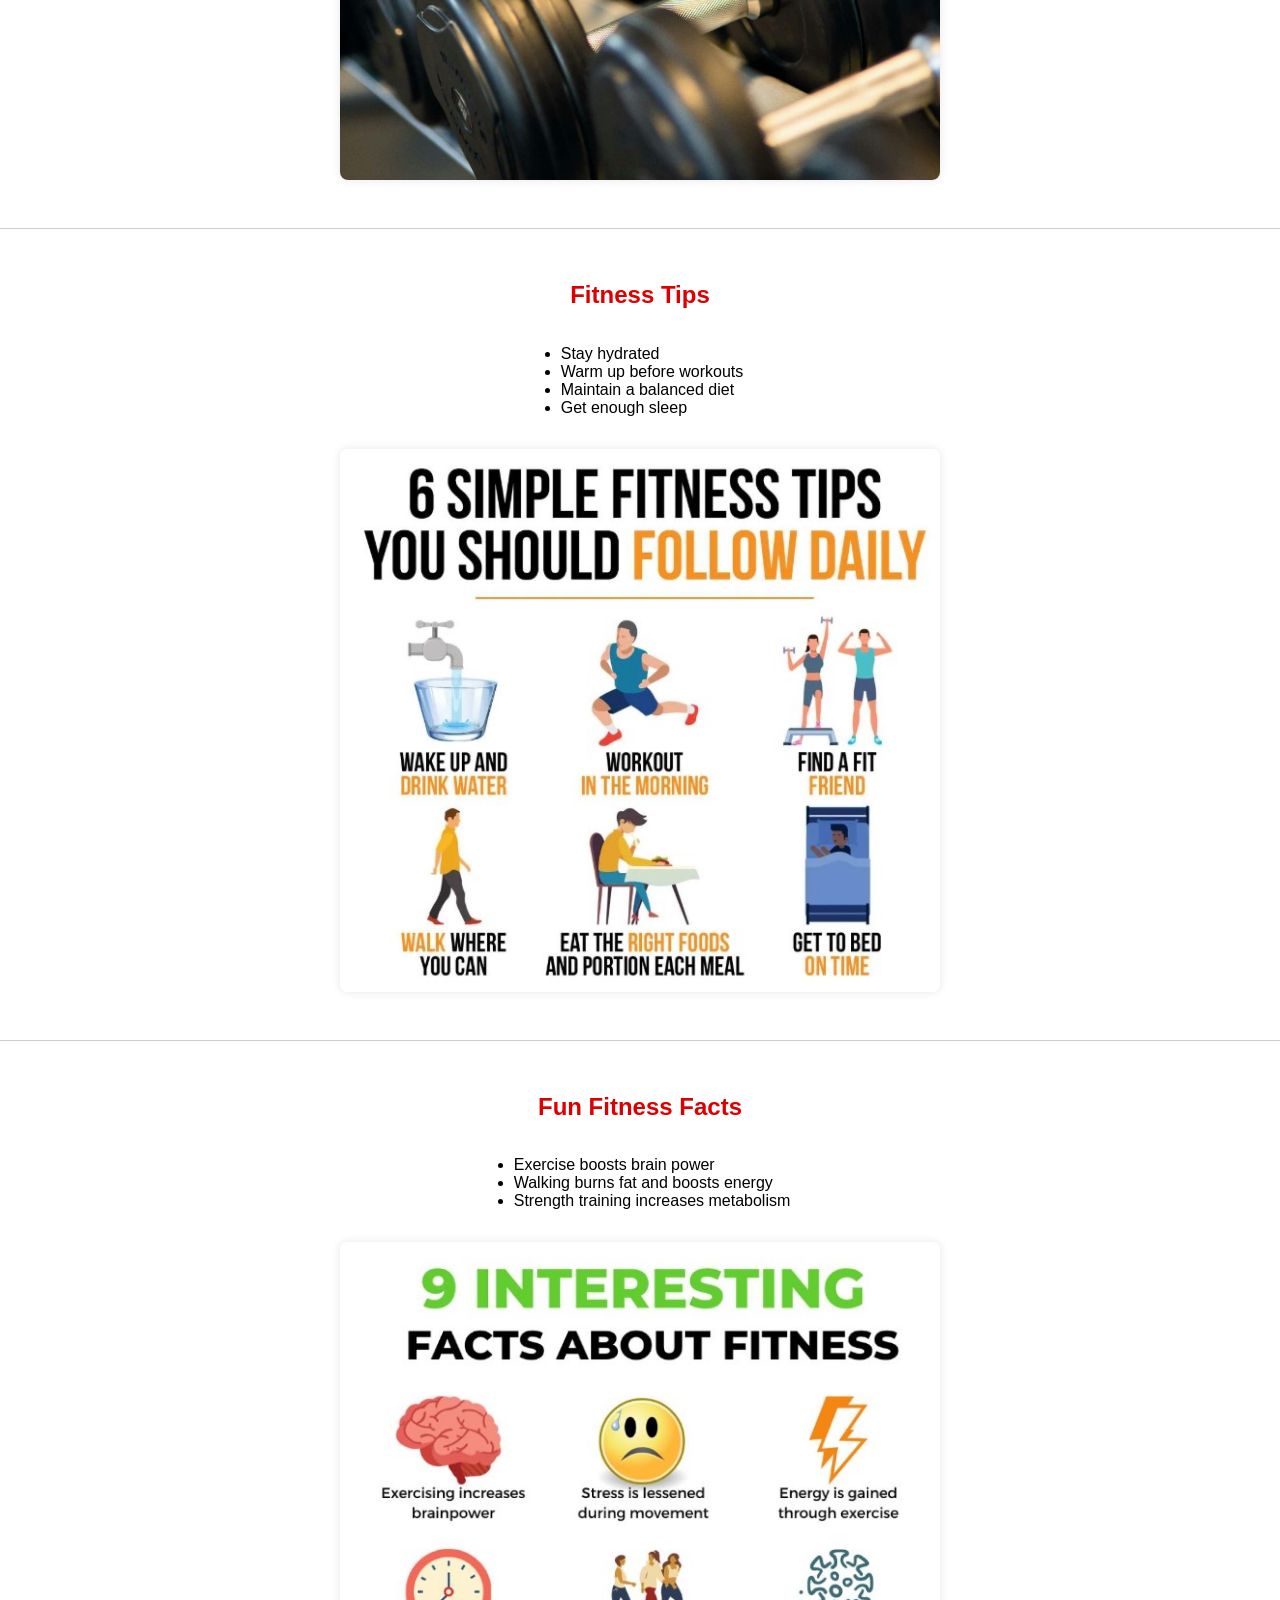
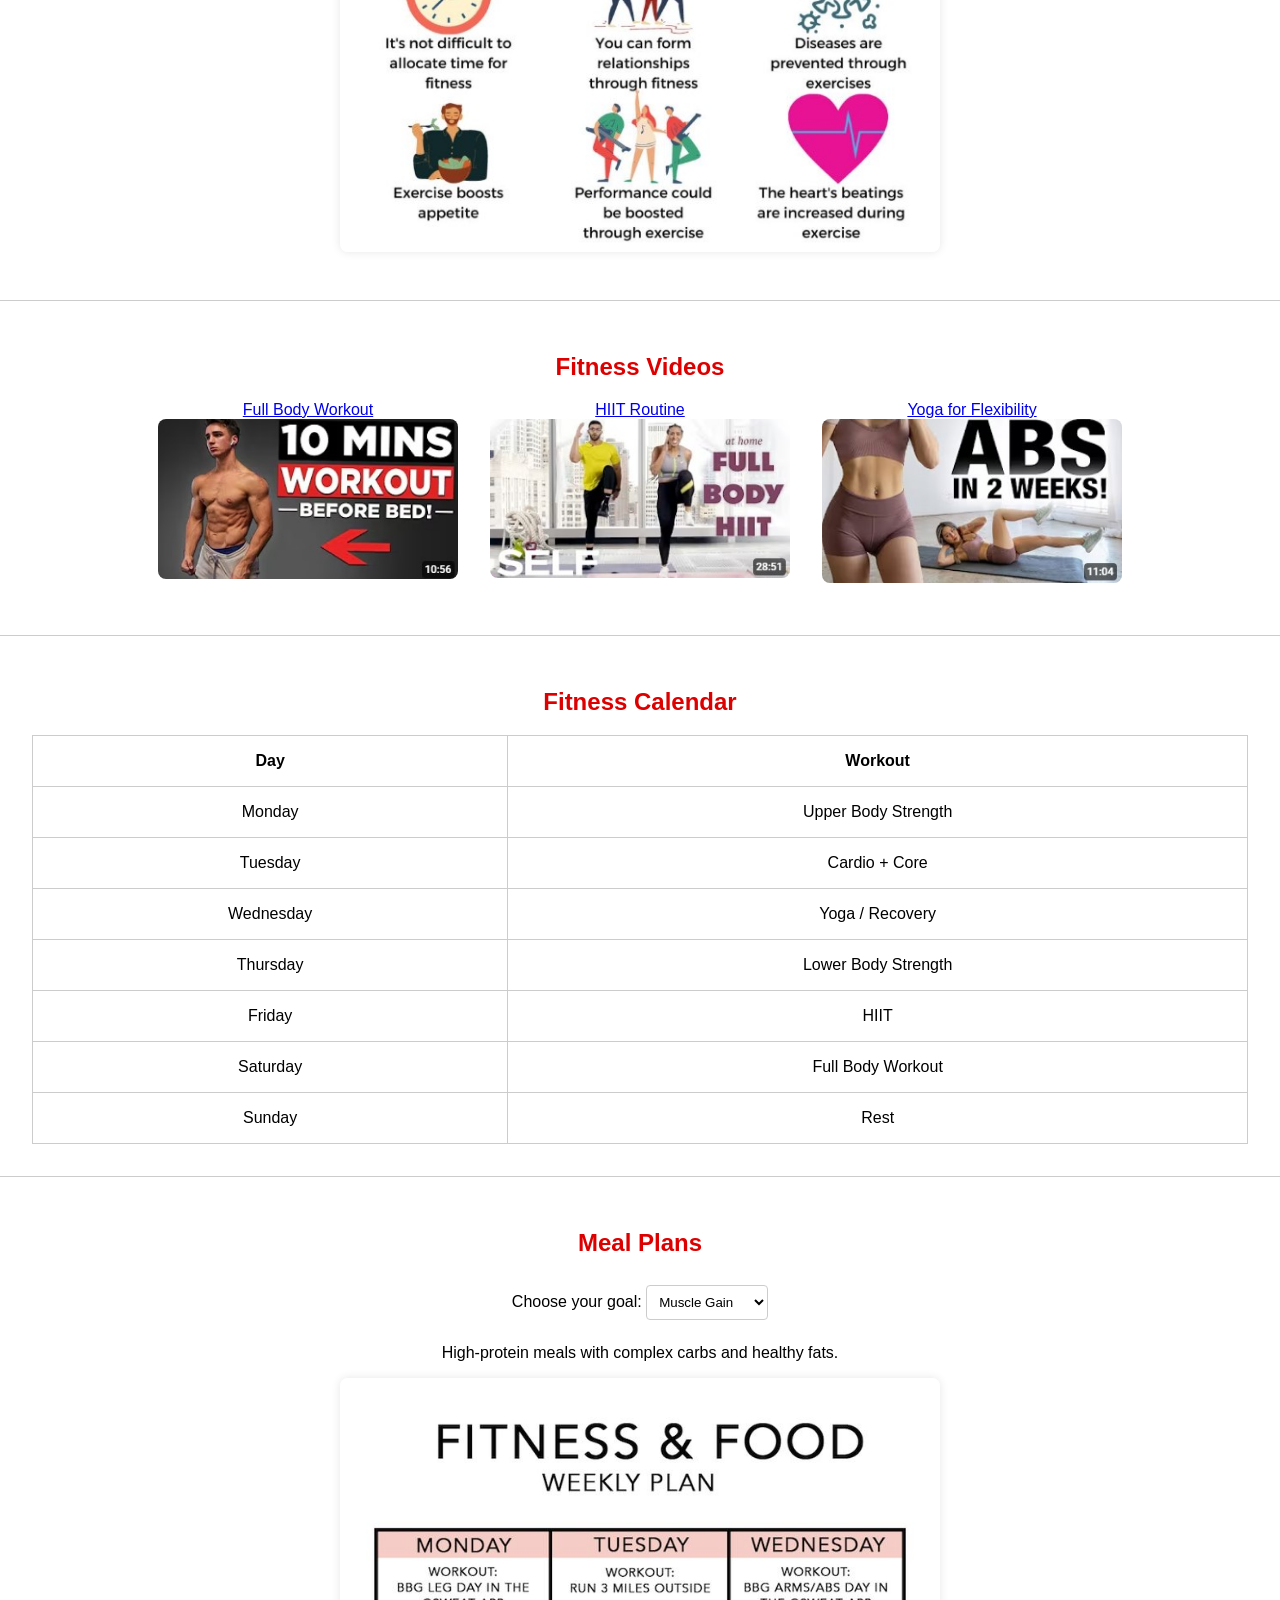
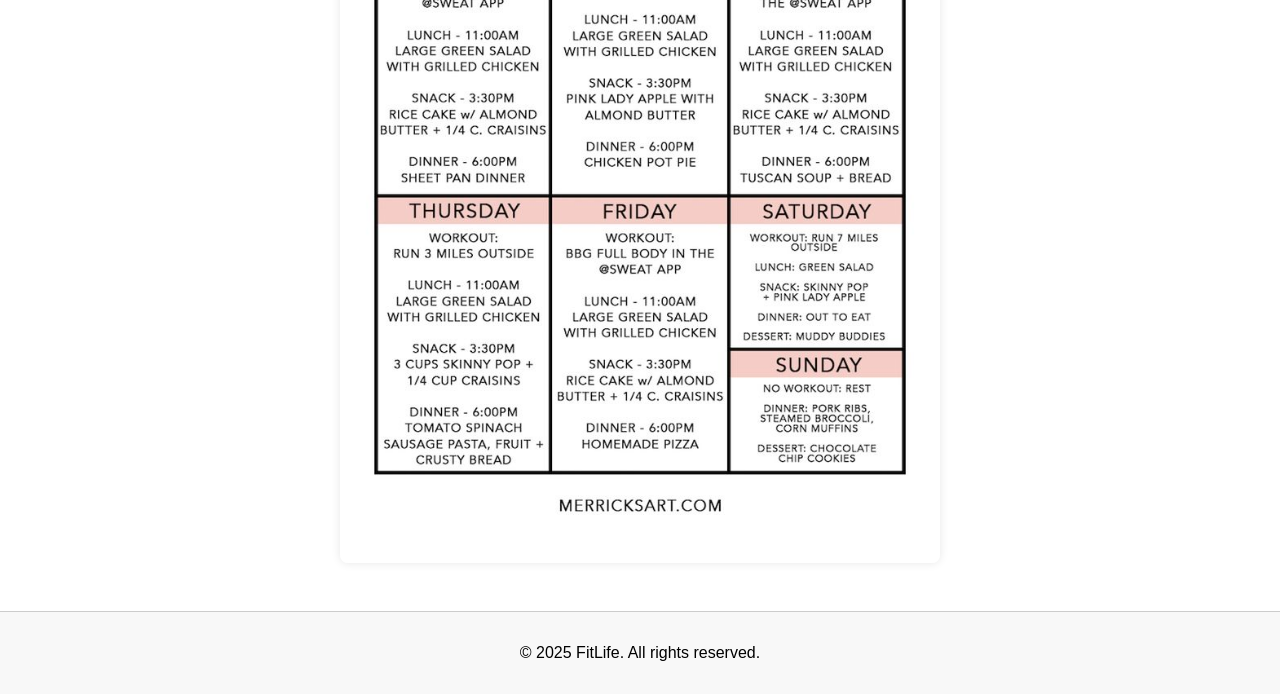
==== commit 49b7f601: "Update index.html" ====
--- a/index.html
+++ b/index.html
@@ -17,6 +17,24 @@
       background-color: #f8f8f8;
       color: #d00;
       padding: 1rem;
+      position: relative;
+    }
+
+    .darkmode-button {
+      position: absolute;
+      top: 1rem;
+      right: 1rem;
+      background-color: #d00;
+      color: #fff;
+      border: none;
+      padding: 0.5rem 1rem;
+      border-radius: 4px;
+      text-decoration: none;
+      font-weight: bold;
+    }
+
+    .darkmode-button:hover {
+      background-color: #a00;
     }
 
     nav ul {
@@ -157,6 +175,7 @@
 <body>
   <header>
     <h1>FitLife</h1>
+    <a href="Dark.html" class="darkmode-button">DarkMode</a>
     <nav>
       <ul>
         <li><a href="#home">Home</a></li>
